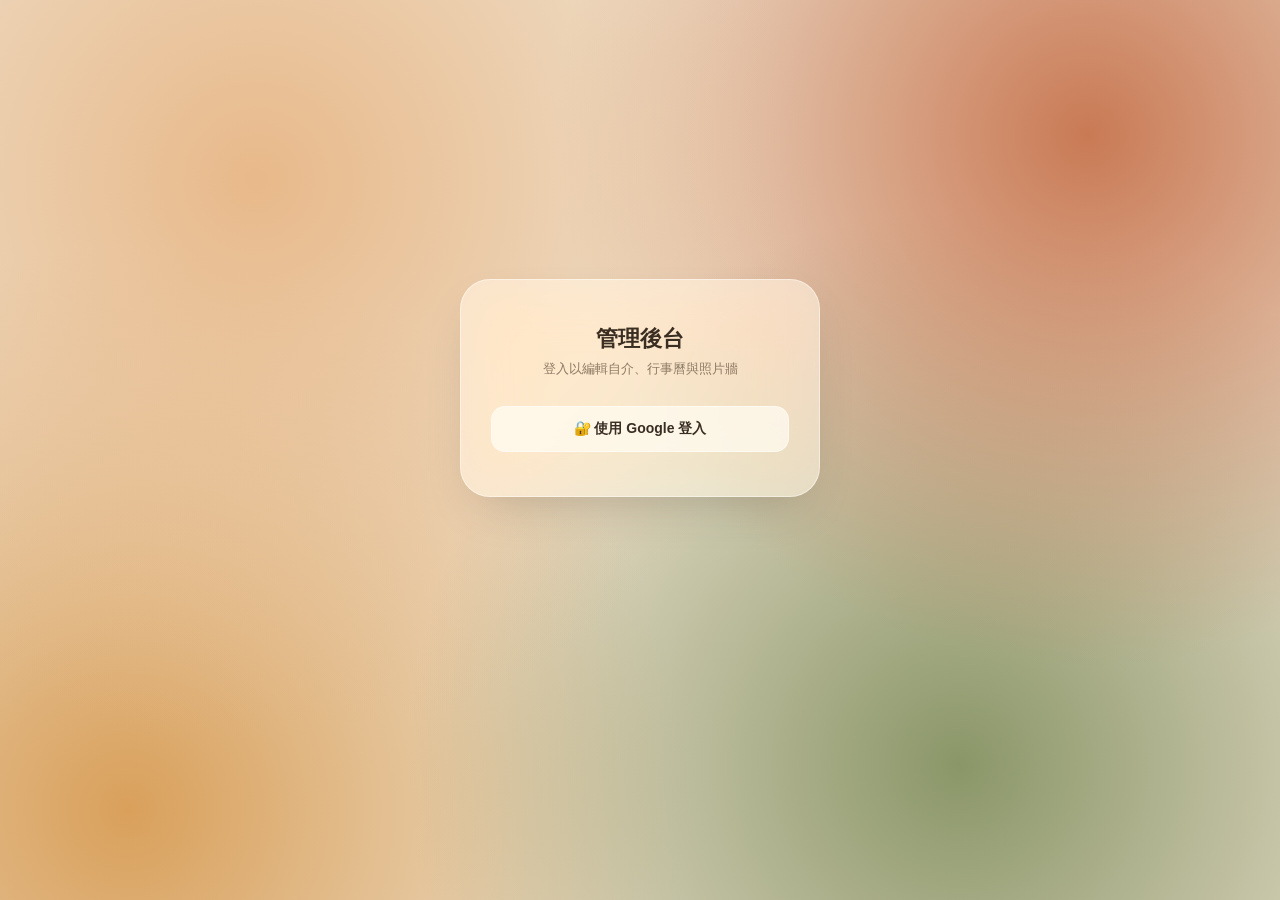
==== admin.html @ ec3f0e3b "Update admin.html" ====
<!DOCTYPE html>
<html lang="zh-Hant">
<head>
<meta charset="UTF-8">
<meta name="viewport" content="width=device-width, initial-scale=1.0, viewport-fit=cover">
<title>管理後台 · Julian</title>
<link rel="preconnect" href="https://fonts.googleapis.com">
<link rel="preconnect" href="https://fonts.gstatic.com" crossorigin>
<link href="https://fonts.googleapis.com/css2?family=Inter:wght@400;500;600;700;800&display=swap" rel="stylesheet">
<style>
  :root{
    --ink:#3A2E22; --muted:#8C7A63; --rust:#B85C34; --moss:#6E7A52;
    --line: rgba(255,255,255,0.45);
    --glass: rgba(255,251,242,0.55);
    --glass-strong: rgba(255,251,242,0.75);
    --ease: cubic-bezier(0.32, 0.72, 0, 1);
    --danger:#B8453D;
    --bg-radial-1: #E8B98A; --bg-radial-2: #C97A55; --bg-radial-3: #8A9668; --bg-radial-4: #D9A05B;
    --bg-base: #EFE4D2;
  }
  *{ margin:0; padding:0; box-sizing:border-box; -webkit-tap-highlight-color:transparent; }
  html,body{ min-height:100%; }
  body{
    font-family:'Inter', -apple-system, BlinkMacSystemFont, sans-serif;
    color: var(--ink);
    -webkit-font-smoothing:antialiased;
    min-height:100dvh;
    background:
      radial-gradient(circle at 20% 20%, var(--bg-radial-1) 0%, transparent 45%),
      radial-gradient(circle at 85% 15%, var(--bg-radial-2) 0%, transparent 40%),
      radial-gradient(circle at 75% 85%, var(--bg-radial-3) 0%, transparent 45%),
      radial-gradient(circle at 10% 90%, var(--bg-radial-4) 0%, transparent 40%),
      var(--bg-base);
    background-attachment: fixed;
    padding: 28px 16px 60px;
  }
  .wrap{ max-width: 480px; margin: 0 auto; }

  /* ---- 登入畫面 ---- */
  #loginView{
    min-height: 80dvh; display:flex; align-items:center; justify-content:center;
  }
  .login-card{
    width:100%; max-width:360px; text-align:center;
    background: var(--glass); backdrop-filter: blur(30px) saturate(180%); -webkit-backdrop-filter: blur(30px) saturate(180%);
    border:1px solid var(--line); border-radius:30px; padding:44px 30px;
    box-shadow: 0 20px 50px -20px rgba(58,46,34,0.28);
  }
  .login-card h1{ font-size:22px; font-weight:800; margin-bottom:6px; letter-spacing:-0.01em; }
  .login-card p{ font-size:13px; color:var(--muted); margin-bottom:28px; }
  .google-btn{
    display:flex; align-items:center; justify-content:center; gap:10px;
    width:100%; padding:13px; border-radius:14px; border:1px solid var(--line);
    background: var(--glass-strong); color:var(--ink); font-weight:700; font-size:14px;
    cursor:pointer; transition: transform .15s var(--ease);
  }
  .google-btn:active{ transform: scale(.97); }
  .login-error{ margin-top:16px; font-size:12px; color:var(--danger); font-weight:600; display:none; }

  /* ---- 主畫面 ---- */
  #appView{ display:none; }
  header.top{
    display:flex; align-items:center; justify-content:space-between; margin-bottom:20px;
  }
  header.top .who{ display:flex; align-items:center; gap:10px; }
  header.top img{ width:34px; height:34px; border-radius:50%; }
  header.top .name{ font-size:13.5px; font-weight:700; }
  .logout-btn{
    font-size:12px; font-weight:700; color:var(--muted); background:none; border:none; cursor:pointer;
    text-decoration:underline;
  }

  .tabs{ display:flex; flex-wrap:wrap; gap:8px; margin-bottom:18px; }
  .tab{
    flex:1 1 30%; text-align:center; padding:10px 8px; border-radius:14px; font-size:12px; font-weight:700;
    background: var(--glass); border:1px solid var(--line); cursor:pointer; color:var(--muted);
    transition: all .2s var(--ease);
  }
  .tab.active{ background: var(--ink); color:#F6EEDF; border-color:var(--ink); }

  .panel{ display:none; }
  .panel.active{ display:block; }

  .card{
    background: var(--glass); backdrop-filter: blur(26px) saturate(170%); -webkit-backdrop-filter: blur(26px) saturate(170%);
    border:1px solid var(--line); border-radius:24px; padding:22px 20px; margin-bottom:16px;
    box-shadow: 0 12px 30px -16px rgba(58,46,34,0.22);
  }
  .card h2{ font-size:15px; font-weight:800; margin-bottom:14px; }

  textarea, input[type="text"], input[type="date"]{
    width:100%; font-family:inherit; font-size:13.5px; color:var(--ink);
    background: var(--glass-strong); border:1px solid var(--line); border-radius:14px;
    padding:12px 14px; resize:vertical;
  }
  textarea{ min-height:160px; line-height:1.7; }
  label{ display:block; font-size:11.5px; font-weight:700; color:var(--muted); margin:12px 0 6px; }
  label:first-child{ margin-top:0; }

  .btn{
    display:inline-flex; align-items:center; justify-content:center; gap:6px;
    padding:11px 18px; border-radius:14px; border:none; font-weight:700; font-size:13px;
    cursor:pointer; transition: transform .15s var(--ease), opacity .15s ease;
  }
  .btn:active{ transform: scale(.96); }
  .btn-primary{ background: var(--ink); color:#F6EEDF; }
  .btn-danger{ background: rgba(184,69,61,0.12); color: var(--danger); }
  .btn-block{ width:100%; margin-top:14px; }
  .save-status{ font-size:11.5px; color:var(--moss); font-weight:700; margin-left:10px; opacity:0; transition: opacity .3s ease; }
  .save-status.show{ opacity:1; }

  .event-item, .photo-item{
    display:flex; align-items:center; gap:12px; padding:12px; border-radius:16px;
    background: var(--glass-strong); border:1px solid var(--line); margin-bottom:10px;
  }
  .event-item .info{ flex:1; min-width:0; }
  .event-item .ttl{ font-size:13px; font-weight:700; }
  .event-item .dt{ font-size:11px; color:var(--muted); font-weight:600; }
  .event-item .desc{ font-size:11.5px; color:var(--muted); margin-top:2px; }
  .del-btn{
    width:30px; height:30px; border-radius:50%; border:none; background: rgba(184,69,61,0.12); color:var(--danger);
    font-size:14px; cursor:pointer; flex-shrink:0;
  }

  .photo-item img{ width:48px; height:48px; border-radius:10px; object-fit:cover; flex-shrink:0; }
  .photo-item .cap{ flex:1; font-size:12.5px; font-weight:600; min-width:0; overflow:hidden; text-overflow:ellipsis; white-space:nowrap; }

  .avatar-item{
    display:flex; align-items:center; gap:12px; padding:10px 12px; border-radius:16px;
    background: var(--glass-strong); border:1px solid var(--line); margin-bottom:10px;
  }
  .avatar-item img{ width:48px; height:48px; border-radius:50%; object-fit:cover; flex-shrink:0; }
  .avatar-item .ai-info{ flex:1; min-width:0; }
  .avatar-item .ai-artist{ font-size:12.5px; font-weight:700; overflow:hidden; text-overflow:ellipsis; white-space:nowrap; }
  .avatar-item .ai-order{ font-size:10.5px; color:var(--muted); font-weight:600; }
  .avatar-item .ai-btns{ display:flex; flex-direction:column; gap:4px; }
  .mini-btn{
    width:24px; height:20px; border-radius:6px; border:none; background: rgba(58,46,34,0.1);
    color:var(--ink); font-size:10px; cursor:pointer; display:flex; align-items:center; justify-content:center;
  }
  .preview-thumb{ width:64px; height:64px; border-radius:14px; object-fit:cover; border:1px solid var(--line); }
  .preview-audio{ width:100%; }
  .fursona-item{
    display:flex; align-items:center; gap:12px; padding:10px 12px; border-radius:16px;
    background: var(--glass-strong); border:1px solid var(--line); margin-bottom:10px;
  }
  .fursona-item img{ width:48px; height:48px; border-radius:10px; object-fit:cover; flex-shrink:0; }
  .fursona-item .fi-info{ flex:1; min-width:0; }
  .fursona-item .fi-label{ font-size:12.5px; font-weight:700; }
  .fursona-item .fi-order{ font-size:10.5px; color:var(--muted); font-weight:600; }

  .upload-zone{
    border: 1.5px dashed var(--line); border-radius:16px; padding:22px; text-align:center;
    color: var(--muted); font-size:12.5px; font-weight:600; cursor:pointer; margin-bottom:14px;
    background: var(--glass-strong);
  }
  .upload-zone input{ display:none; }
  .upload-zone.dragover{ border-color: var(--rust); border-style:solid; background: var(--glass); color: var(--ink); }
  .empty{ font-size:12px; color:var(--muted); text-align:center; padding:20px 0; }
  .spinner{ font-size:12px; color:var(--muted); text-align:center; padding:10px 0; }

  .color-row{ display:flex; gap:8px; margin-bottom:4px; }
  .color-row input[type="color"]{
    width:44px; height:44px; padding:0; border:1px solid var(--line); border-radius:12px; cursor:pointer; flex-shrink:0;
    background:none;
  }
  .color-row input[type="text"]{ flex:1; text-transform:uppercase; font-family:monospace; }
  .theme-preview{
    margin-top:16px; border-radius:16px; overflow:hidden; border:1px solid var(--line);
    padding:16px; min-height:90px; position:relative;
  }
  .theme-preview .tp-tag{ display:inline-block; padding:6px 12px; border-radius:999px; font-size:11px; font-weight:700; margin-right:6px; }
  .theme-preview .tp-btn{ display:inline-block; margin-top:10px; padding:8px 16px; border-radius:12px; font-size:12px; font-weight:700; }
</style>
<script>
  // 先套用記住的配色（與前台共用同一份快取）
  (function(){
    try{
      const cached = localStorage.getItem('julian_theme_colors');
      if(!cached) return;
      const t = JSON.parse(cached);
      if(!t.color1 || !t.color2 || !t.color3) return;

      function hexToRgb(hex){
        hex = (hex||'').replace('#','').trim();
        if(hex.length===3) hex = hex.split('').map(c=>c+c).join('');
        const num = parseInt(hex,16);
        if(isNaN(num)) return {r:0,g:0,b:0};
        return { r:(num>>16)&255, g:(num>>8)&255, b:num&255 };
      }
      function mix(c1,c2,t){ return { r:c1.r+(c2.r-c1.r)*t, g:c1.g+(c2.g-c1.g)*t, b:c1.b+(c2.b-c1.b)*t }; }
      function rgba(c,a){ return `rgba(${Math.round(c.r)},${Math.round(c.g)},${Math.round(c.b)},${a})`; }
      function toHex(r,g,b){ return '#'+[r,g,b].map(x=>Math.max(0,Math.min(255,Math.round(x))).toString(16).padStart(2,'0')).join(''); }

      const c1 = hexToRgb(t.color1), c2 = hexToRgb(t.color2);
      const c3Picked = hexToRgb(t.color3);
      const black = {r:0,g:0,b:0}, white = {r:255,g:255,b:255};
      const systemDark = window.matchMedia && window.matchMedia('(prefers-color-scheme: dark)').matches;
      const c3 = systemDark ? mix(c3Picked, black, 0.82) : c3Picked;
      const isLight = !systemDark;
      const ink = isLight ? mix(c3, black, 0.82) : mix(c3, white, 0.9);
      const muted = isLight ? mix(c3, black, 0.5) : mix(c3, white, 0.55);
      const glassBase = isLight ? white : mix(c3, black, 0.4);

      const root = document.documentElement.style;
      root.setProperty('--rust', t.color1);
      root.setProperty('--moss', t.color2);
      root.setProperty('--bg-base', toHex(c3.r, c3.g, c3.b));
      root.setProperty('--ink', toHex(ink.r, ink.g, ink.b));
      root.setProperty('--muted', toHex(muted.r, muted.g, muted.b));
      root.setProperty('--line', isLight ? 'rgba(255,255,255,0.45)' : 'rgba(255,255,255,0.10)');
      root.setProperty('--glass', rgba(glassBase, isLight?0.38:0.55));
      root.setProperty('--glass-strong', rgba(glassBase, isLight?0.58:0.72));
      root.setProperty('--bg-radial-1', rgba(c1, 0.55));
      root.setProperty('--bg-radial-2', rgba(mix(c1,c2,0.5), 0.5));
      root.setProperty('--bg-radial-3', rgba(c2, 0.55));
      root.setProperty('--bg-radial-4', rgba(mix(c3,c1,0.3), 0.4));
    }catch(err){}
  })();
</script>
</head>
<body>
<div class="wrap">

  <!-- 登入畫面 -->
  <div id="loginView">
    <div class="login-card">
      <h1>管理後台</h1>
      <p>登入以編輯自介、行事曆與照片牆</p>
      <button class="google-btn" id="googleLoginBtn">🔐 使用 Google 登入</button>
      <div class="login-error" id="loginError">這個帳號沒有管理權限</div>
    </div>
  </div>

  <!-- 主畫面 -->
  <div id="appView">
    <header class="top">
      <div class="who">
        <img id="userAvatar" src="" alt="">
        <span class="name" id="userName"></span>
      </div>
      <button class="logout-btn" id="logoutBtn">登出</button>
    </header>

    <div class="tabs">
      <div class="tab active" data-tab="bio">自介</div>
      <div class="tab" data-tab="avatar">頭貼</div>
      <div class="tab" data-tab="calendar">行事曆</div>
      <div class="tab" data-tab="gallery">照片牆</div>
      <div class="tab" data-tab="settings">設定</div>
    </div>

    <!-- 自介 -->
    <div class="panel active" id="panel-bio">
      <div class="card">
        <h2>首頁小描述</h2>
        <p style="font-size:11.5px; color:var(--muted); margin-bottom:12px;">顯示在首頁名字下方的那行小字，例如「紫毛狐狸 · 攝影師 · 快門自由」。</p>
        <label>內容</label>
        <input type="text" id="subtitleText" placeholder="紫毛狐狸 · 攝影師 · 快門自由">
        <div style="display:flex; align-items:center; margin-top:14px;">
          <button class="btn btn-primary" id="saveSubtitleBtn">儲存小描述</button>
          <span class="save-status" id="subtitleStatus">已儲存 ✓</span>
        </div>
      </div>
      <div class="card">
        <h2>自介內容</h2>
        <label>正文</label>
        <textarea id="bioText" placeholder="嗨嗨，我是朱利安..."></textarea>
        <div style="display:flex; align-items:center; margin-top:14px;">
          <button class="btn btn-primary" id="saveBioBtn">儲存自介</button>
          <span class="save-status" id="bioStatus">已儲存 ✓</span>
        </div>
      </div>
    </div>

    <!-- 頭貼庫 -->
    <div class="panel" id="panel-avatar">
      <div class="card">
        <h2>新增頭貼</h2>
        <label class="upload-zone" id="avatarUploadZone">
          <span id="avatarZoneText">🖼️ 點擊選擇頭貼圖片</span>
          <input type="file" id="avatarInput" accept="image/*">
        </label>
        <label>繪師（選填）</label>
        <input type="text" id="avatarArtist" placeholder="這張頭貼是誰畫的">
        <button class="btn btn-primary btn-block" id="avatarUploadBtn">加入頭貼庫</button>
        <div class="spinner" id="avatarSpinner" style="display:none;">上傳中…</div>
      </div>
      <div class="card">
        <h2>頭貼順序</h2>
        <p style="font-size:11.5px; color:var(--muted); margin-bottom:12px;">網站會依照這個順序輪流顯示，點頭貼旁的箭頭可以調整先後。</p>
        <div id="avatarList"><div class="empty">尚無頭貼</div></div>
      </div>
    </div>

    <!-- 行事曆 -->
    <div class="panel" id="panel-calendar">
      <div class="card">
        <h2>新增事件</h2>
        <label>標題</label>
        <input type="text" id="eventTitle" placeholder="例如：外拍活動">
        <label>日期</label>
        <input type="date" id="eventDate">
        <label>描述（選填）</label>
        <input type="text" id="eventDesc" placeholder="簡短說明">
        <button class="btn btn-primary btn-block" id="addEventBtn">新增事件</button>
      </div>
      <div class="card">
        <h2>目前事件</h2>
        <div id="eventList"><div class="empty">尚無事件</div></div>
      </div>
    </div>

    <!-- 照片牆 -->
    <div class="panel" id="panel-gallery">
      <div class="card">
        <h2>上傳照片</h2>
        <label class="upload-zone" id="uploadZone">
          <span id="uploadZoneText">📷 點擊選擇照片（可一次選多張，或直接拖曳檔案到這裡）</span>
          <input type="file" id="photoInput" accept="image/*,.jxl,.tif,.tiff" multiple>
        </label>
        <label>圖說（選填，套用到這批全部照片）</label>
        <input type="text" id="photoCaption" placeholder="這批照片的說明">
        <button class="btn btn-primary btn-block" id="uploadBtn">確認上傳</button>
        <div id="uploadProgress" style="display:none; margin-top:10px; font-size:12px; line-height:1.9; color:var(--muted); word-break:break-all;"></div>
      </div>
      <div class="card">
        <h2>目前照片</h2>
        <div id="photoList"><div class="empty">尚無照片</div></div>
      </div>
    </div>

    <!-- 設定：Fursona 設定圖 + 彩蛋 -->
    <div class="panel" id="panel-settings">
      <div class="card">
        <h2>Fursona 設定圖</h2>
        <p style="font-size:11.5px; color:var(--muted); margin-bottom:12px;">新上傳的會排在原本紫色設定圖下方，「關於我」的設定圖方塊點開後會依序全部顯示。</p>
        <label class="upload-zone" id="fursonaUploadZone">
          <span id="fursonaZoneText">🎨 點擊選擇設定圖</span>
          <input type="file" id="fursonaInput" accept="image/*">
        </label>
        <label>標籤（選填，例如「第二設定」）</label>
        <input type="text" id="fursonaLabel" placeholder="這張設定圖的說明">
        <button class="btn btn-primary btn-block" id="fursonaUploadBtn">加入設定圖</button>
        <div class="spinner" id="fursonaSpinner" style="display:none;">上傳中…</div>
      </div>
      <div class="card">
        <h2>目前設定圖</h2>
        <div id="fursonaList"><div class="empty">尚無設定圖</div></div>
      </div>

      <div class="card">
        <h2>彩蛋・一階頭貼</h2>
        <p style="font-size:11.5px; color:var(--muted); margin-bottom:12px;">長按或連點頭貼 11 下觸發時，換上的頭貼圖片。</p>
        <div id="eggAvatarPreview" style="margin-bottom:12px;"></div>
        <label class="upload-zone" id="eggAvatarUploadZone">
          <span id="eggAvatarZoneText">🖼️ 選擇新的彩蛋頭貼</span>
          <input type="file" id="eggAvatarInput" accept="image/*">
        </label>
        <button class="btn btn-primary btn-block" id="eggAvatarSaveBtn">更新彩蛋頭貼</button>
        <div class="spinner" id="eggAvatarSpinner" style="display:none;">上傳中…</div>
      </div>

      <div class="card">
        <h2>彩蛋・一階音效</h2>
        <p style="font-size:11.5px; color:var(--muted); margin-bottom:12px;">觸發彩蛋時播放的音效檔。</p>
        <div id="eggSoundPreview" style="margin-bottom:12px;"></div>
        <label class="upload-zone" id="eggSoundUploadZone">
          <span id="eggSoundZoneText">🔊 選擇新的音效檔</span>
          <input type="file" id="eggSoundInput" accept="audio/*">
        </label>
        <button class="btn btn-primary btn-block" id="eggSoundSaveBtn">更新彩蛋音效</button>
        <div class="spinner" id="eggSoundSpinner" style="display:none;">上傳中…</div>
      </div>

      <div class="card">
        <h2>彩蛋・二階跳轉網址</h2>
        <p style="font-size:11.5px; color:var(--muted); margin-bottom:12px;">一階彩蛋觸發後，再次長按/連點 11 下會跳轉到這個網址。</p>
        <label>網址</label>
        <input type="text" id="stage2UrlInput" placeholder="https://...">
        <div style="display:flex; align-items:center; margin-top:14px;">
          <button class="btn btn-primary" id="stage2UrlSaveBtn">儲存網址</button>
          <span class="save-status" id="stage2UrlStatus">已儲存 ✓</span>
        </div>
      </div>

      <div class="card">
        <h2>「私心歌單」彈出視窗</h2>
        <label>標題</label>
        <input type="text" id="musicTitleInput" placeholder="私心歌單">
        <label>說明文字</label>
        <input type="text" id="musicDescInput" placeholder="最近單曲循環的清單...">
        <label>Spotify 歌單網址</label>
        <input type="text" id="musicUrlInput" placeholder="https://open.spotify.com/playlist/...">
        <div style="display:flex; align-items:center; margin-top:14px;">
          <button class="btn btn-primary" id="musicSaveBtn">儲存</button>
          <span class="save-status" id="musicStatus">已儲存 ✓</span>
        </div>
      </div>

      <div class="card">
        <h2>「攝影作品」確認視窗</h2>
        <label>標題</label>
        <input type="text" id="photoTitleInput" placeholder="要前往 Flickr 嗎？">
        <label>說明文字</label>
        <input type="text" id="photoDescInput" placeholder="即將離開這個網站...">
        <label>Flickr 相簿網址</label>
        <input type="text" id="photoUrlInput" placeholder="https://www.flickr.com/...">
        <div style="display:flex; align-items:center; margin-top:14px;">
          <button class="btn btn-primary" id="photoSaveBtn">儲存</button>
          <span class="save-status" id="photoStatus">已儲存 ✓</span>
        </div>
      </div>

      <div class="card">
        <h2>圖片快取修復（一次性）</h2>
        <p style="font-size:11.5px; color:var(--muted); margin-bottom:12px;">把「這顆按鈕出現之前」上傳的舊圖片／音效補上瀏覽器快取設定，修好前台切換頭貼會延遲的問題。之後新上傳的檔案會自動帶快取設定，按過一次就不用再按。</p>
        <button class="btn btn-primary btn-block" id="fixCacheBtn">開始修復舊檔案快取</button>
        <div class="spinner" id="fixCacheStatus" style="display:none;"></div>
      </div>

      <div class="card">
        <h2>網站配色</h2>
        <p style="font-size:11.5px; color:var(--muted); margin-bottom:12px;">選 3 個顏色，網站會自動根據這 3 色算出整套配色（文字、邊框、毛玻璃、背景漸層），類似 Android Material You 的概念。</p>

        <label>主色（強調色，例如按鈕、標籤）</label>
        <div class="color-row">
          <input type="color" id="themeColor1Picker" value="#B85C34">
          <input type="text" id="themeColor1Hex" placeholder="#B85C34" maxlength="7">
        </div>

        <label>輔色（第二強調色）</label>
        <div class="color-row">
          <input type="color" id="themeColor2Picker" value="#6E7A52">
          <input type="text" id="themeColor2Hex" placeholder="#6E7A52" maxlength="7">
        </div>

        <label>背景色（決定整體深淺）</label>
        <div class="color-row">
          <input type="color" id="themeColor3Picker" value="#EFE4D2">
          <input type="text" id="themeColor3Hex" placeholder="#EFE4D2" maxlength="7">
        </div>

        <div id="themePreview" class="theme-preview"></div>

        <div style="display:flex; align-items:center; margin-top:14px; gap:8px;">
          <button class="btn btn-primary" id="themeSaveBtn">套用並儲存</button>
          <button class="btn btn-danger" id="themeResetBtn">恢復預設</button>
          <span class="save-status" id="themeStatus">已儲存 ✓</span>
        </div>
      </div>
    </div>

  </div>
</div>

<!-- Firebase SDK -->
<script type="module">
  import { initializeApp } from "https://www.gstatic.com/firebasejs/12.16.0/firebase-app.js";
  import {
    getAuth, GoogleAuthProvider, signInWithPopup, signOut, onAuthStateChanged
  } from "https://www.gstatic.com/firebasejs/12.16.0/firebase-auth.js";
  import {
    getFirestore, doc, getDoc, getDocs, setDoc, collection, addDoc, deleteDoc, onSnapshot,
    query, orderBy, serverTimestamp
  } from "https://www.gstatic.com/firebasejs/12.16.0/firebase-firestore.js";
  import {
    getStorage, ref, uploadBytes, getDownloadURL, deleteObject, updateMetadata
  } from "https://www.gstatic.com/firebasejs/12.16.0/firebase-storage.js";

  const firebaseConfig = {
    apiKey: "AIzaSyAfyM4g54lnJh3mQhJ3zU50U75mB_04MHk",
    authDomain: "julian-site-c5dd3.firebaseapp.com",
    projectId: "julian-site-c5dd3",
    storageBucket: "julian-site-c5dd3.firebasestorage.app",
    messagingSenderId: "695308416375",
    appId: "1:695308416375:web:2b3be5f7403ab323085d72"
  };

  // 只有這個 UID 能登入管理後台
  const ALLOWED_UID = "x1gZPujgrYTVFX2bhxOdoG7WsJN2";

  const app = initializeApp(firebaseConfig);
  const auth = getAuth(app);
  const db = getFirestore(app);
  const storage = getStorage(app);
  const provider = new GoogleAuthProvider();

  // 檔名帶時間戳記、內容不變，可放心快取一年
  const IMG_CACHE_META = { cacheControl: 'public, max-age=31536000, immutable' };

  const loginView = document.getElementById('loginView');
  const appView = document.getElementById('appView');
  const loginError = document.getElementById('loginError');

  document.getElementById('googleLoginBtn').addEventListener('click', async ()=>{
    loginError.style.display = 'none';
    try{
      await signInWithPopup(auth, provider);
    }catch(err){
      console.error(err);
    }
  });

  document.getElementById('logoutBtn').addEventListener('click', ()=> signOut(auth));

  onAuthStateChanged(auth, (user)=>{
    if(user && user.uid === ALLOWED_UID){
      loginView.style.display = 'none';
      appView.style.display = 'block';
      document.getElementById('userAvatar').src = user.photoURL || '';
      document.getElementById('userName').textContent = user.displayName || user.email;
      initBio();
      initAvatars();
      initCalendar();
      initGallery();
      initFursonas();
      initEggSettings();
      initAboutModals();
      initThemeColors();
      initFixCache();
    } else if(user){
      // 非本人帳號
      loginError.style.display = 'block';
      signOut(auth);
    } else {
      loginView.style.display = 'flex';
      appView.style.display = 'none';
    }
  });

  // ---------- 分頁切換 ----------
  document.querySelectorAll('.tab').forEach(t=>{
    t.addEventListener('click', ()=>{
      document.querySelectorAll('.tab').forEach(x=> x.classList.remove('active'));
      document.querySelectorAll('.panel').forEach(x=> x.classList.remove('active'));
      t.classList.add('active');
      document.getElementById('panel-' + t.dataset.tab).classList.add('active');
    });
  });

  // ---------- 自介 + 首頁小描述 ----------
  function initBio(){
    const bioRef = doc(db, 'profile', 'main');
    getDoc(bioRef).then(snap=>{
      const data = snap.exists() ? snap.data() : {};
      document.getElementById('bioText').value = data.bio || '';
      document.getElementById('subtitleText').value = data.subtitle || '';
    });
    document.getElementById('saveBioBtn').onclick = async ()=>{
      const bio = document.getElementById('bioText').value;
      await setDoc(bioRef, { bio, updatedAt: serverTimestamp() }, { merge:true });
      const status = document.getElementById('bioStatus');
      status.classList.add('show');
      setTimeout(()=> status.classList.remove('show'), 2000);
    };
    document.getElementById('saveSubtitleBtn').onclick = async ()=>{
      const subtitle = document.getElementById('subtitleText').value;
      await setDoc(bioRef, { subtitle, updatedAt: serverTimestamp() }, { merge:true });
      const status = document.getElementById('subtitleStatus');
      status.classList.add('show');
      setTimeout(()=> status.classList.remove('show'), 2000);
    };
  }

  // ---------- 行事曆 ----------
  function initCalendar(){
    const colRef = collection(db, 'calendar');
    const q = query(colRef, orderBy('date', 'asc'));
    onSnapshot(q, (snap)=>{
      const list = document.getElementById('eventList');
      if(snap.empty){ list.innerHTML = '<div class="empty">尚無事件</div>'; return; }
      list.innerHTML = '';
      snap.forEach(d=>{
        const ev = d.data();
        const el = document.createElement('div');
        el.className = 'event-item';
        el.innerHTML = `
          <div class="info">
            <div class="ttl">${escapeHtml(ev.title||'')}</div>
            <div class="dt">${escapeHtml(ev.date||'')}</div>
            ${ev.description ? `<div class="desc">${escapeHtml(ev.description)}</div>` : ''}
          </div>
          <button class="del-btn">✕</button>
        `;
        el.querySelector('.del-btn').addEventListener('click', ()=> deleteDoc(doc(db,'calendar', d.id)));
        list.appendChild(el);
      });
    });

    document.getElementById('addEventBtn').onclick = async ()=>{
      const title = document.getElementById('eventTitle').value.trim();
      const date = document.getElementById('eventDate').value;
      const description = document.getElementById('eventDesc').value.trim();
      if(!title || !date) return;
      await addDoc(colRef, { title, date, description, createdAt: serverTimestamp() });
      document.getElementById('eventTitle').value = '';
      document.getElementById('eventDate').value = '';
      document.getElementById('eventDesc').value = '';
    };
  }

  // 圖檔轉 WebP 縮圖（照片牆 1600 / 頭貼 512）。原生解碼失敗才載入 TIFF、JXL 解碼器；全失敗回 null 不發布
  async function decodeToCanvas(file, maxSize){
    const MAX = maxSize;
    const drawScaled = (srcW, srcH, drawFn)=>{
      const scale = Math.min(1, MAX / Math.max(srcW, srcH));
      const canvas = document.createElement('canvas');
      canvas.width = Math.round(srcW * scale);
      canvas.height = Math.round(srcH * scale);
      drawFn(canvas.getContext('2d'), canvas.width, canvas.height);
      return canvas;
    };

    // 原生解碼
    try{
      const bmp = await createImageBitmap(file);
      const c = drawScaled(bmp.width, bmp.height, (ctx, w, h)=> ctx.drawImage(bmp, 0, 0, w, h));
      bmp.close();
      return c;
    }catch(err){}

    const name = (file.name || '').toLowerCase();
    // ImageData 先畫到全尺寸再縮
    const fromImageData = (imageData)=>{
      const full = document.createElement('canvas');
      full.width = imageData.width; full.height = imageData.height;
      full.getContext('2d').putImageData(imageData, 0, 0);
      return drawScaled(full.width, full.height, (ctx, w, h)=> ctx.drawImage(full, 0, 0, w, h));
    };

    // TIFF
    if(file.type === 'image/tiff' || /\.tiff?$/.test(name)){
      try{
        const mod = await import('https://cdn.jsdelivr.net/npm/utif2@4.1.0/+esm');
        const UTIF = mod.default || mod;
        const buf = await file.arrayBuffer();
        const ifds = UTIF.decode(buf);
        UTIF.decodeImage(buf, ifds[0]);
        const rgba = UTIF.toRGBA8(ifds[0]);
        return fromImageData(new ImageData(new Uint8ClampedArray(rgba), ifds[0].width, ifds[0].height));
      }catch(err){ console.warn('TIFF 解碼失敗', err); }
    }

    // JPEG XL
    if(file.type === 'image/jxl' || /\.jxl$/.test(name)){
      try{
        const { decode } = await import('https://cdn.jsdelivr.net/npm/@jsquash/jxl@1/+esm');
        const imageData = await decode(await file.arrayBuffer());
        return fromImageData(imageData);
      }catch(err){ console.warn('JPEG XL 解碼失敗', err); }
    }

    return null;
  }

  async function makeWebpThumb(file, maxSize){
    const canvas = await decodeToCanvas(file, maxSize);
    if(!canvas) return null;
    const blob = await new Promise(res=> canvas.toBlob(res, 'image/webp', 0.82));
    // Safari 輸出不了 WebP 就退回 JPEG
    if(blob && blob.type === 'image/webp') return { blob, ext: 'webp', type: 'image/webp' };
    const jpg = await new Promise(res=> canvas.toBlob(res, 'image/jpeg', 0.85));
    return jpg ? { blob: jpg, ext: 'jpg', type: 'image/jpeg' } : null;
  }


  // ---------- 頭貼庫 ----------
  function initAvatars(){
    const colRef = collection(db, 'avatars');
    const q = query(colRef, orderBy('order', 'asc'));

    onSnapshot(q, (snap)=>{
      const list = document.getElementById('avatarList');
      if(snap.empty){ list.innerHTML = '<div class="empty">尚無頭貼</div>'; return; }
      const docs = [];
      snap.forEach(d=> docs.push({ id:d.id, ...d.data() }));

      list.innerHTML = '';
      docs.forEach((a, idx)=>{
        const el = document.createElement('div');
        el.className = 'avatar-item';
        el.innerHTML = `
          <img src="${a.imageUrl}" alt="">
          <div class="ai-info">
            <div class="ai-artist">${escapeHtml(a.artist || '（未標註繪師）')}</div>
            <div class="ai-order">順序 ${idx + 1}</div>
          </div>
          <div class="ai-btns">
            <button class="mini-btn" data-dir="up">▲</button>
            <button class="mini-btn" data-dir="down">▼</button>
          </div>
          <button class="del-btn">✕</button>
        `;
        el.querySelector('[data-dir="up"]').addEventListener('click', ()=> swapOrder(docs, idx, idx-1));
        el.querySelector('[data-dir="down"]').addEventListener('click', ()=> swapOrder(docs, idx, idx+1));
        el.querySelector('.del-btn').addEventListener('click', async ()=>{
          try{ if(a.storagePath) await deleteObject(ref(storage, a.storagePath)); }catch(e){}
          await deleteDoc(doc(db,'avatars', a.id));
        });
        list.appendChild(el);
      });
    });

    async function swapOrder(docs, i, j){
      if(j < 0 || j >= docs.length) return;
      const a = docs[i], b = docs[j];
      const orderA = a.order, orderB = b.order;
      await setDoc(doc(db,'avatars', a.id), { order: orderB }, { merge:true });
      await setDoc(doc(db,'avatars', b.id), { order: orderA }, { merge:true });
    }

    let selectedAvatarFile = null;
    document.getElementById('avatarInput').addEventListener('change', (e)=>{
      selectedAvatarFile = e.target.files[0] || null;
      document.getElementById('avatarZoneText').textContent = selectedAvatarFile ? `已選擇：${selectedAvatarFile.name}` : '🖼️ 點擊選擇頭貼圖片';
    });

    document.getElementById('avatarUploadBtn').onclick = async ()=>{
      if(!selectedAvatarFile) return;
      const spinner = document.getElementById('avatarSpinner');
      spinner.style.display = 'block';
      try{
        const snap = await getDocs(query(colRef, orderBy('order','desc')));
        let maxOrder = 0;
        snap.forEach(d=>{ const o = d.data().order || 0; if(o > maxOrder) maxOrder = o; });

        // 頭貼顯示區只有 92px，512px WebP 綽綽有餘
        const thumb = await makeWebpThumb(selectedAvatarFile, 512);
        const upBlob = thumb ? thumb.blob : selectedAvatarFile; // 轉不動退回原檔
        const upExt  = thumb ? thumb.ext  : (selectedAvatarFile.name.split('.').pop() || 'img');
        const upMeta = thumb ? { ...IMG_CACHE_META, contentType: thumb.type } : IMG_CACHE_META;

        const path = `avatars/${Date.now()}_avatar.${upExt}`;
        const sRef = ref(storage, path);
        await uploadBytes(sRef, upBlob, upMeta);
        const url = await getDownloadURL(sRef);
        await addDoc(colRef, {
          imageUrl: url,
          storagePath: path,
          artist: document.getElementById('avatarArtist').value.trim(),
          order: maxOrder + 1,
          uploadedAt: serverTimestamp()
        });
        document.getElementById('avatarArtist').value = '';
        document.getElementById('avatarInput').value = '';
        document.getElementById('avatarZoneText').textContent = '🖼️ 點擊選擇頭貼圖片';
        selectedAvatarFile = null;
      }catch(err){
        console.error(err);
        alert('上傳失敗：' + (err && err.code ? err.code : (err && err.message) || '未知錯誤'));
      }
      spinner.style.display = 'none';
    };
  }

  // ---------- 照片牆 ----------
  function initGallery(){
    const colRef = collection(db, 'gallery');
    const q = query(colRef, orderBy('uploadedAt', 'desc'));
    onSnapshot(q, (snap)=>{
      const list = document.getElementById('photoList');
      if(snap.empty){ list.innerHTML = '<div class="empty">尚無照片</div>'; return; }
      list.innerHTML = '';
      snap.forEach(d=>{
        const p = d.data();
        const el = document.createElement('div');
        el.className = 'photo-item';
        el.innerHTML = `
          <img src="${p.imageUrl}" alt="">
          <div class="cap">${escapeHtml(p.caption || '（無說明）')}</div>
          <button class="del-btn">✕</button>
        `;
        el.querySelector('.del-btn').addEventListener('click', async ()=>{
          try{ if(p.storagePath) await deleteObject(ref(storage, p.storagePath)); }catch(e){}
          try{ if(p.originalPath) await deleteObject(ref(storage, p.originalPath)); }catch(e){}
          await deleteDoc(doc(db,'gallery', d.id));
        });
        list.appendChild(el);
      });
    });

    let selectedFiles = [];
    const photoInput = document.getElementById('photoInput');
    const uploadZoneText = document.getElementById('uploadZoneText');
    const progressEl = document.getElementById('uploadProgress');

    photoInput.addEventListener('change', (e)=>{
      selectedFiles = [...(e.target.files || [])];
      uploadZoneText.textContent = selectedFiles.length
        ? `已選擇 ${selectedFiles.length} 張：${selectedFiles.map(f=>f.name).join('、')}`
        : '📷 點擊選擇照片（可一次選多張，或直接拖曳檔案到這裡）';
    });

    // 拖放上傳：把圖片檔拖到上傳區即可，效果等同用選擇器挑檔
    const dropZone = document.getElementById('uploadZone');
    ['dragenter','dragover'].forEach(ev=>
      dropZone.addEventListener(ev, (e)=>{ e.preventDefault(); dropZone.classList.add('dragover'); })
    );
    ['dragleave','dragend'].forEach(ev=>
      dropZone.addEventListener(ev, (e)=>{ e.preventDefault(); dropZone.classList.remove('dragover'); })
    );
    dropZone.addEventListener('drop', (e)=>{
      e.preventDefault();
      dropZone.classList.remove('dragover');
      const dropped = [...(e.dataTransfer.files || [])].filter(f=>
        f.type.startsWith('image/') || /\.(jxl|tiff?)$/i.test(f.name)
      );
      if(!dropped.length) return;
      selectedFiles = dropped;
      uploadZoneText.textContent = `已選擇 ${selectedFiles.length} 張：${selectedFiles.map(f=>f.name).join('、')}`;
    });

    document.getElementById('uploadBtn').onclick = async ()=>{
      if(!selectedFiles.length) return;
      const files = selectedFiles;
      const caption = document.getElementById('photoCaption').value.trim();
      // 立刻釋放選擇器，可馬上選下一批
      selectedFiles = [];
      photoInput.value = '';
      uploadZoneText.textContent = '📷 點擊選擇照片（可一次選多張，或直接拖曳檔案到這裡）';
      document.getElementById('photoCaption').value = '';

      progressEl.style.display = 'block';
      const lines = files.map(f=> `⏳ ${f.name}：等待中`);
      const renderProgress = ()=> progressEl.innerHTML = lines.map(l=> escapeHtml(l)).join('<br>');
      renderProgress();

      // 上傳原檔與轉檔同時進行，一次跑 3 張
      const CONCURRENCY = 3;
      async function processOne(i){
        const file = files[i];
        let step = '上傳原始檔＋轉檔';
        const ts = Date.now() + i; // 防同毫秒撞檔名
        const origPath = `gallery/orig/${ts}_${file.name}`;
        const origRef = ref(storage, origPath);
        try{
          lines[i] = `🔄 ${file.name}：上傳原始檔＋轉 WebP 中…`; renderProgress();
          const [, thumb] = await Promise.all([
            uploadBytes(origRef, file, {
              ...IMG_CACHE_META,
              // 附件標頭：前台點下載直接存檔
              contentDisposition: `attachment; filename*=UTF-8''${encodeURIComponent(file.name)}`
            }),
            makeWebpThumb(file, 1600)
          ]);
          if(!thumb){
            // 轉不出縮圖就不發布，並清掉已上傳的原檔
            try{ await deleteObject(origRef); }catch(e){}
            lines[i] = `❌ ${file.name}：無法解碼這個格式，未發布（請確認檔案沒壞，或回報我加上這個格式的支援）`;
            renderProgress();
            return;
          }
          const origUrl = await getDownloadURL(origRef);

          step = '上傳縮圖';
          lines[i] = `🔄 ${file.name}：上傳縮圖中…`; renderProgress();
          const thumbPath = `gallery/thumbs/${ts}_thumb.${thumb.ext}`;
          const thumbRef = ref(storage, thumbPath);
          await uploadBytes(thumbRef, thumb.blob, { ...IMG_CACHE_META, contentType: thumb.type });
          const thumbUrl = await getDownloadURL(thumbRef);

          step = '寫入資料庫';
          lines[i] = `🔄 ${file.name}：寫入資料庫中…`; renderProgress();
          await addDoc(colRef, {
            imageUrl: thumbUrl,        // 顯示用縮圖
            storagePath: thumbPath,
            originalUrl: origUrl,      // 下載用原檔
            originalPath: origPath,
            originalName: file.name,
            caption,
            uploadedAt: serverTimestamp()
          });
          lines[i] = `✅ ${file.name}：完成`; renderProgress();
        }catch(err){
          console.error(`上傳失敗（${file.name}，卡在「${step}」）`, err);
          // 標出失敗步驟與錯誤碼
          lines[i] = `❌ ${file.name}：失敗於「${step}」（${err && err.code ? err.code : (err && err.message) || '未知錯誤'}）`;
          renderProgress();
        }
      }

      let cursor = 0;
      const workers = [];
      for(let w = 0; w < Math.min(CONCURRENCY, files.length); w++){
        workers.push((async ()=>{
          while(cursor < files.length){
            const i = cursor++;
            await processOne(i);
          }
        })());
      }
      await Promise.all(workers);
    };
  }

  // ---------- Fursona 設定圖 ----------
  function initFursonas(){
    const colRef = collection(db, 'fursonas');
    const q = query(colRef, orderBy('order', 'asc'));

    onSnapshot(q, (snap)=>{
      const list = document.getElementById('fursonaList');
      if(snap.empty){ list.innerHTML = '<div class="empty">尚無設定圖</div>'; return; }
      const docs = [];
      snap.forEach(d=> docs.push({ id:d.id, ...d.data() }));

      list.innerHTML = '';
      docs.forEach((f, idx)=>{
        const el = document.createElement('div');
        el.className = 'fursona-item';
        el.innerHTML = `
          <img src="${f.imageUrl}" alt="">
          <div class="fi-info">
            <div class="fi-label">${escapeHtml(f.label || (idx===0 ? '原始設定圖' : '（未命名）'))}</div>
            <div class="fi-order">順序 ${idx + 1}</div>
          </div>
          <button class="del-btn">✕</button>
        `;
        el.querySelector('.del-btn').addEventListener('click', async ()=>{
          try{ if(f.storagePath) await deleteObject(ref(storage, f.storagePath)); }catch(e){}
          await deleteDoc(doc(db,'fursonas', f.id));
        });
        list.appendChild(el);
      });
    });

    let selectedFursonaFile = null;
    document.getElementById('fursonaInput').addEventListener('change', (e)=>{
      selectedFursonaFile = e.target.files[0] || null;
      document.getElementById('fursonaZoneText').textContent = selectedFursonaFile ? `已選擇：${selectedFursonaFile.name}` : '🎨 點擊選擇設定圖';
    });

    document.getElementById('fursonaUploadBtn').onclick = async ()=>{
      if(!selectedFursonaFile) return;
      const spinner = document.getElementById('fursonaSpinner');
      spinner.style.display = 'block';
      try{
        const snap = await getDocs(query(colRef, orderBy('order','desc')));
        let maxOrder = 0;
        snap.forEach(d=>{ const o = d.data().order || 0; if(o > maxOrder) maxOrder = o; });

        const path = `fursonas/${Date.now()}_${selectedFursonaFile.name}`;
        const sRef = ref(storage, path);
        await uploadBytes(sRef, selectedFursonaFile, IMG_CACHE_META);
        const url = await getDownloadURL(sRef);
        await addDoc(colRef, {
          imageUrl: url,
          storagePath: path,
          label: document.getElementById('fursonaLabel').value.trim(),
          order: maxOrder + 1,
          uploadedAt: serverTimestamp()
        });
        document.getElementById('fursonaLabel').value = '';
        document.getElementById('fursonaInput').value = '';
        document.getElementById('fursonaZoneText').textContent = '🎨 點擊選擇設定圖';
        selectedFursonaFile = null;
      }catch(err){
        console.error(err);
        alert('上傳失敗：' + (err && err.code ? err.code : (err && err.message) || '未知錯誤'));
      }
      spinner.style.display = 'none';
    };
  }

  // ---------- 彩蛋設定 ----------
  function initEggSettings(){
    const settingsRef = doc(db, 'settings', 'easterEgg');

    getDoc(settingsRef).then(snap=>{
      const data = snap.exists() ? snap.data() : {};
      renderEggPreview(data);
      document.getElementById('stage2UrlInput').value = data.stage2Url || 'https://youtu.be/dQw4w9WgXcQ?si=Ba_6rd1HG80EjtXY';
    });

    function renderEggPreview(data){
      const avatarPreview = document.getElementById('eggAvatarPreview');
      avatarPreview.innerHTML = data.stage1AvatarUrl
        ? `<img class="preview-thumb" src="${data.stage1AvatarUrl}" alt="">`
        : `<span style="font-size:11.5px; color:var(--muted);">目前使用預設圖片</span>`;

      const soundPreview = document.getElementById('eggSoundPreview');
      soundPreview.innerHTML = data.stage1SoundUrl
        ? `<audio class="preview-audio" controls src="${data.stage1SoundUrl}"></audio>`
        : `<span style="font-size:11.5px; color:var(--muted);">目前使用預設音效</span>`;
    }

    let selectedEggAvatar = null;
    document.getElementById('eggAvatarInput').addEventListener('change', (e)=>{
      selectedEggAvatar = e.target.files[0] || null;
      document.getElementById('eggAvatarZoneText').textContent = selectedEggAvatar ? `已選擇：${selectedEggAvatar.name}` : '🖼️ 選擇新的彩蛋頭貼';
    });
    document.getElementById('eggAvatarSaveBtn').onclick = async ()=>{
      if(!selectedEggAvatar) return;
      const spinner = document.getElementById('eggAvatarSpinner');
      spinner.style.display = 'block';
      try{
        const thumb = await makeWebpThumb(selectedEggAvatar, 512);
        const upBlob = thumb ? thumb.blob : selectedEggAvatar;
        const upExt  = thumb ? thumb.ext  : (selectedEggAvatar.name.split('.').pop() || 'img');
        const upMeta = thumb ? { ...IMG_CACHE_META, contentType: thumb.type } : IMG_CACHE_META;
        const path = `egg/avatar_${Date.now()}.${upExt}`;
        const sRef = ref(storage, path);
        await uploadBytes(sRef, upBlob, upMeta);
        const url = await getDownloadURL(sRef);
        await setDoc(settingsRef, { stage1AvatarUrl: url, updatedAt: serverTimestamp() }, { merge:true });
        const snap = await getDoc(settingsRef);
        renderEggPreview(snap.data());
        document.getElementById('eggAvatarInput').value = '';
        document.getElementById('eggAvatarZoneText').textContent = '🖼️ 選擇新的彩蛋頭貼';
        selectedEggAvatar = null;
      }catch(err){
        console.error(err);
        alert('上傳失敗：' + (err && err.code ? err.code : (err && err.message) || '未知錯誤'));
      }
      spinner.style.display = 'none';
    };

    let selectedEggSound = null;
    document.getElementById('eggSoundInput').addEventListener('change', (e)=>{
      selectedEggSound = e.target.files[0] || null;
      document.getElementById('eggSoundZoneText').textContent = selectedEggSound ? `已選擇：${selectedEggSound.name}` : '🔊 選擇新的音效檔';
    });
    document.getElementById('eggSoundSaveBtn').onclick = async ()=>{
      if(!selectedEggSound) return;
      const spinner = document.getElementById('eggSoundSpinner');
      spinner.style.display = 'block';
      try{
        const path = `egg/sound_${Date.now()}_${selectedEggSound.name}`;
        const sRef = ref(storage, path);
        await uploadBytes(sRef, selectedEggSound, IMG_CACHE_META);
        const url = await getDownloadURL(sRef);
        await setDoc(settingsRef, { stage1SoundUrl: url, updatedAt: serverTimestamp() }, { merge:true });
        const snap = await getDoc(settingsRef);
        renderEggPreview(snap.data());
        document.getElementById('eggSoundInput').value = '';
        document.getElementById('eggSoundZoneText').textContent = '🔊 選擇新的音效檔';
        selectedEggSound = null;
      }catch(err){
        console.error(err);
        alert('上傳失敗：' + (err && err.code ? err.code : (err && err.message) || '未知錯誤'));
      }
      spinner.style.display = 'none';
    };

    document.getElementById('stage2UrlSaveBtn').onclick = async ()=>{
      const url = document.getElementById('stage2UrlInput').value.trim();
      if(!url) return;
      await setDoc(settingsRef, { stage2Url: url, updatedAt: serverTimestamp() }, { merge:true });
      const status = document.getElementById('stage2UrlStatus');
      status.classList.add('show');
      setTimeout(()=> status.classList.remove('show'), 2000);
    };
  }

  // ---------- 關於我彈出視窗文字 ----------
  function initAboutModals(){
    const ref2 = doc(db, 'settings', 'aboutModals');
    getDoc(ref2).then(snap=>{
      const d = snap.exists() ? snap.data() : {};
      document.getElementById('musicTitleInput').value = d.musicTitle || '';
      document.getElementById('musicDescInput').value = d.musicDesc || '';
      document.getElementById('musicUrlInput').value = d.musicUrl || '';
      document.getElementById('photoTitleInput').value = d.photoTitle || '';
      document.getElementById('photoDescInput').value = d.photoDesc || '';
      document.getElementById('photoUrlInput').value = d.photoUrl || '';
    });

    document.getElementById('musicSaveBtn').onclick = async ()=>{
      await setDoc(ref2, {
        musicTitle: document.getElementById('musicTitleInput').value.trim(),
        musicDesc: document.getElementById('musicDescInput').value.trim(),
        musicUrl: document.getElementById('musicUrlInput').value.trim(),
        updatedAt: serverTimestamp()
      }, { merge:true });
      const status = document.getElementById('musicStatus');
      status.classList.add('show');
      setTimeout(()=> status.classList.remove('show'), 2000);
    };

    document.getElementById('photoSaveBtn').onclick = async ()=>{
      await setDoc(ref2, {
        photoTitle: document.getElementById('photoTitleInput').value.trim(),
        photoDesc: document.getElementById('photoDescInput').value.trim(),
        photoUrl: document.getElementById('photoUrlInput').value.trim(),
        updatedAt: serverTimestamp()
      }, { merge:true });
      const status = document.getElementById('photoStatus');
      status.classList.add('show');
      setTimeout(()=> status.classList.remove('show'), 2000);
    };
  }

  // ---------- 圖片快取修復 ----------
  function initFixCache(){
    // 從下載網址反推 Storage 路徑（彩蛋檔案只存了網址）
    function pathFromDownloadUrl(url){
      try{
        const m = (url || '').match(/\/o\/([^?]+)/);
        return m ? decodeURIComponent(m[1]) : '';
      }catch(err){ return ''; }
    }

    document.getElementById('fixCacheBtn').onclick = async ()=>{
      const btn = document.getElementById('fixCacheBtn');
      const status = document.getElementById('fixCacheStatus');
      btn.disabled = true;
      status.style.display = 'block';
      status.textContent = '整理檔案清單中…';

      // 收集所有檔案路徑；原始檔要多補附件標頭
      const paths = new Set();
      const origPaths = new Set();
      for(const colName of ['avatars', 'gallery', 'fursonas']){
        const snap = await getDocs(collection(db, colName));
        snap.forEach(d=>{
          const data = d.data();
          const p = data.storagePath || pathFromDownloadUrl(data.imageUrl);
          if(p) paths.add(p);
          const op = data.originalPath || '';
          if(op) origPaths.add(op);
        });
      }
      const eggSnap = await getDoc(doc(db, 'settings', 'easterEgg'));
      if(eggSnap.exists()){
        const d = eggSnap.data();
        [d.stage1AvatarUrl, d.stage1SoundUrl].forEach(u=>{
          const p = pathFromDownloadUrl(u);
          if(p) paths.add(p);
        });
      }

      let done = 0, failed = 0;
      const jobs = [
        ...[...paths].map(p=> ({ p, meta: IMG_CACHE_META })),
        ...[...origPaths].map(p=> ({ p, meta: {
          ...IMG_CACHE_META,
          contentDisposition: `attachment; filename*=UTF-8''${encodeURIComponent(p.split('/').pop().replace(/^\d+_/, ''))}`
        }}))
      ];
      for(const job of jobs){
        try{
          await updateMetadata(ref(storage, job.p), job.meta);
          done++;
        }catch(err){
          failed++;
          console.warn('快取修復失敗：', job.p, err);
        }
        status.textContent = `修復中… ${done + failed} / ${jobs.length}`;
      }
      status.textContent = failed
        ? `完成：成功 ${done} 個，失敗 ${failed} 個（詳見瀏覽器 console）`
        : `完成！已修復 ${done} 個檔案 ✓`;
      btn.disabled = false;
    };
  }

  // ---------- 網站配色（類 Material You 三色推算） ----------
  function hexToRgb(hex){
    hex = (hex || '').replace('#','').trim();
    if(hex.length === 3) hex = hex.split('').map(c=>c+c).join('');
    const num = parseInt(hex, 16);
    if(isNaN(num)) return {r:0,g:0,b:0};
    return { r:(num>>16)&255, g:(num>>8)&255, b:num&255 };
  }
  function rgbToHex(r,g,b){
    return '#' + [r,g,b].map(x=> Math.max(0,Math.min(255,Math.round(x))).toString(16).padStart(2,'0')).join('');
  }
  function mixColor(c1, c2, t){
    return { r:c1.r+(c2.r-c1.r)*t, g:c1.g+(c2.g-c1.g)*t, b:c1.b+(c2.b-c1.b)*t };
  }
  function luminance(c){
    const a = [c.r,c.g,c.b].map(v=>{ v/=255; return v<=0.03928 ? v/12.92 : Math.pow((v+0.055)/1.055,2.4); });
    return 0.2126*a[0] + 0.7152*a[1] + 0.0722*a[2];
  }
  function rgba(c, a){ return `rgba(${Math.round(c.r)},${Math.round(c.g)},${Math.round(c.b)},${a})`; }

  function deriveTheme(hex1, hex2, hex3, systemAware){
    const c1 = hexToRgb(hex1), c2 = hexToRgb(hex2);
    const c3Picked = hexToRgb(hex3);
    const black = {r:0,g:0,b:0}, white = {r:255,g:255,b:255};
    let isLight = luminance(c3Picked) > 0.5;
    let c3 = c3Picked;
    if(systemAware && window.matchMedia){
      const systemDark = window.matchMedia('(prefers-color-scheme: dark)').matches;
      isLight = !systemDark;
      c3 = systemDark ? mixColor(c3Picked, black, 0.82) : c3Picked;
    }
    const ink = isLight ? mixColor(c3, black, 0.82) : mixColor(c3, white, 0.9);
    const muted = isLight ? mixColor(c3, black, 0.5) : mixColor(c3, white, 0.55);
    const glassBase = isLight ? white : mixColor(c3, black, 0.4);
    return {
      isLight,
      rust: hex1, moss: hex2, bgBase: rgbToHex(c3.r, c3.g, c3.b),
      ink: rgbToHex(ink.r, ink.g, ink.b),
      muted: rgbToHex(muted.r, muted.g, muted.b),
      line: isLight ? 'rgba(255,255,255,0.45)' : 'rgba(255,255,255,0.10)',
      glass: rgba(glassBase, isLight ? 0.38 : 0.55),
      glassStrong: rgba(glassBase, isLight ? 0.58 : 0.72),
      chipBg: rgbToHex(ink.r, ink.g, ink.b),
      chipText: isLight ? '#F6EEDF' : '#16120E',
      scrim: isLight ? 'rgba(0,0,0,0.28)' : 'rgba(0,0,0,0.5)',
      radial1: rgba(c1, 0.55),
      radial2: rgba(mixColor(c1,c2,0.5), 0.5),
      radial3: rgba(c2, 0.55),
      radial4: rgba(mixColor(c3Picked,c1,0.3), 0.4)
    };
  }

  function renderThemePreview(hex1, hex2, hex3){
    const t = deriveTheme(hex1, hex2, hex3);
    const box = document.getElementById('themePreview');
    box.style.background = t.bgBase;
    box.innerHTML = `
      <span class="tp-tag" style="background:${t.glassStrong}; color:${t.ink}; border:1px solid ${t.line};">🦊 Fox</span>
      <span class="tp-tag" style="background:${t.glassStrong}; color:${t.ink}; border:1px solid ${t.line};">INFP</span>
      <div style="color:${t.ink}; font-weight:800; font-size:15px; margin-top:10px;">Julian</div>
      <div style="color:${t.muted}; font-size:12px; margin-top:2px;">預覽效果</div>
      <div class="tp-btn" style="background:${t.chipBg}; color:${t.chipText};">按鈕範例</div>
    `;
  }

  function applyThemeToAdmin(hex1, hex2, hex3){
    const root = document.documentElement.style;
    if(!hex1 || !hex2 || !hex3){
      // 空值＝清掉覆寫
      ['--rust','--moss','--bg-base','--ink','--muted','--line','--glass','--glass-strong',
       '--bg-radial-1','--bg-radial-2','--bg-radial-3','--bg-radial-4'].forEach(p=> root.removeProperty(p));
      try{ localStorage.removeItem('julian_theme_colors'); }catch(err){}
      return;
    }
    const t = deriveTheme(hex1, hex2, hex3, true);
    root.setProperty('--rust', t.rust);
    root.setProperty('--moss', t.moss);
    root.setProperty('--bg-base', t.bgBase);
    root.setProperty('--ink', t.ink);
    root.setProperty('--muted', t.muted);
    root.setProperty('--line', t.line);
    root.setProperty('--glass', t.glass);
    root.setProperty('--glass-strong', t.glassStrong);
    root.setProperty('--bg-radial-1', t.radial1);
    root.setProperty('--bg-radial-2', t.radial2);
    root.setProperty('--bg-radial-3', t.radial3);
    root.setProperty('--bg-radial-4', t.radial4);
    try{ localStorage.setItem('julian_theme_colors', JSON.stringify({color1:hex1, color2:hex2, color3:hex3})); }catch(err){}
  }

  if(window.matchMedia){
    window.matchMedia('(prefers-color-scheme: dark)').addEventListener('change', ()=>{
      try{
        const cached = localStorage.getItem('julian_theme_colors');
        if(!cached) return;
        const t = JSON.parse(cached);
        if(t.color1 && t.color2 && t.color3) applyThemeToAdmin(t.color1, t.color2, t.color3);
      }catch(err){}
    });
  }

  function initThemeColors(){
    const ref3 = doc(db, 'settings', 'theme');
    const p1 = document.getElementById('themeColor1Picker');
    const h1 = document.getElementById('themeColor1Hex');
    const p2 = document.getElementById('themeColor2Picker');
    const h2 = document.getElementById('themeColor2Hex');
    const p3 = document.getElementById('themeColor3Picker');
    const h3 = document.getElementById('themeColor3Hex');

    function syncAndPreview(){
      h1.value = p1.value.toUpperCase();
      h2.value = p2.value.toUpperCase();
      h3.value = p3.value.toUpperCase();
      renderThemePreview(p1.value, p2.value, p3.value);
    }
    function hexInputChange(picker, hexInput){
      let v = hexInput.value.trim();
      if(!v.startsWith('#')) v = '#' + v;
      if(/^#[0-9A-Fa-f]{6}$/.test(v)){
        picker.value = v;
        renderThemePreview(p1.value, p2.value, p3.value);
      }
    }

    [p1,p2,p3].forEach(p=> p.addEventListener('input', syncAndPreview));
    h1.addEventListener('change', ()=> hexInputChange(p1, h1));
    h2.addEventListener('change', ()=> hexInputChange(p2, h2));
    h3.addEventListener('change', ()=> hexInputChange(p3, h3));

    getDoc(ref3).then(snap=>{
      if(snap.exists()){
        const d = snap.data();
        if(d.color1) p1.value = d.color1;
        if(d.color2) p2.value = d.color2;
        if(d.color3) p3.value = d.color3;
        if(d.color1 && d.color2 && d.color3) applyThemeToAdmin(d.color1, d.color2, d.color3);
      }
      syncAndPreview();
    });

    document.getElementById('themeSaveBtn').onclick = async ()=>{
      await setDoc(ref3, {
        color1: p1.value, color2: p2.value, color3: p3.value,
        updatedAt: serverTimestamp()
      }, { merge:true });
      applyThemeToAdmin(p1.value, p2.value, p3.value);
      const status = document.getElementById('themeStatus');
      status.classList.add('show');
      setTimeout(()=> status.classList.remove('show'), 2000);
    };

    document.getElementById('themeResetBtn').onclick = async ()=>{
      await setDoc(ref3, { color1:'', color2:'', color3:'', updatedAt: serverTimestamp() }, { merge:true });
      p1.value = '#B85C34'; p2.value = '#6E7A52'; p3.value = '#EFE4D2';
      syncAndPreview();
      applyThemeToAdmin('', '', '');
      const status = document.getElementById('themeStatus');
      status.textContent = '已恢復預設 ✓';
      status.classList.add('show');
      setTimeout(()=>{ status.classList.remove('show'); status.textContent = '已儲存 ✓'; }, 2000);
    };
  }

  function escapeHtml(str){
    const d = document.createElement('div');
    d.textContent = str;
    return d.innerHTML;
  }

  // 防止把檔案拖到上傳區以外的地方時，瀏覽器直接開啟該檔案（會離開後台頁面）
  ['dragover','drop'].forEach(ev=>
    window.addEventListener(ev, (e)=>{ e.preventDefault(); }, false)
  );
</script>
</body>
</html>
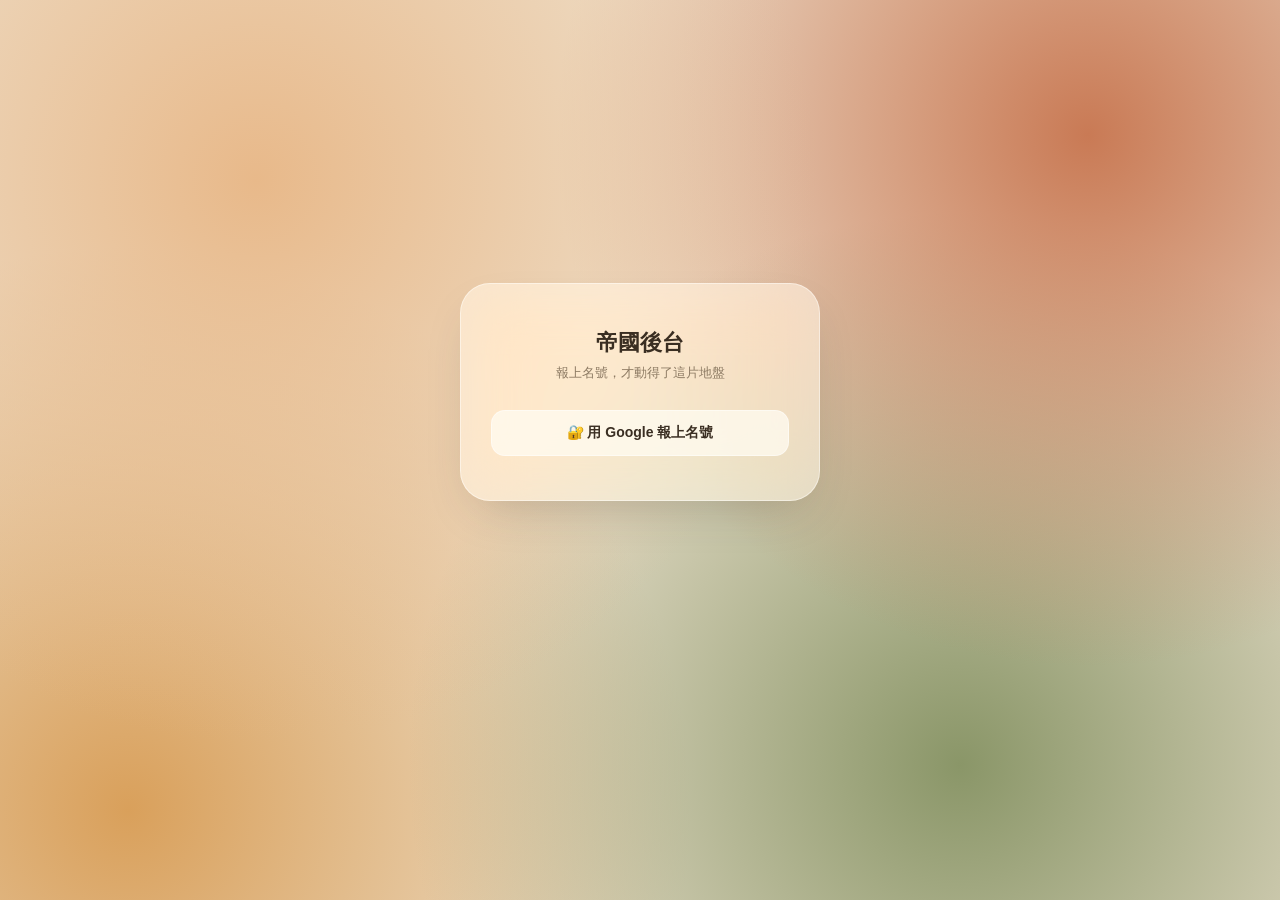
==== commit 148c9651: "Julian 的個人網站（2026/8/5 下午12:43:27）" ====
--- a/admin.html
+++ b/admin.html
@@ -3,7 +3,12 @@
 <head>
 <meta charset="UTF-8">
 <meta name="viewport" content="width=device-width, initial-scale=1.0, viewport-fit=cover">
-<title>管理後台 · Julian</title>
+<title>帝國後台 · Julian</title>
+<!--
+  後台維持 Inter（2026-07-31 決定）。田氏方筆刷體繁**只套在入口網站**——
+  後台是自己每天在用的工作介面，毛筆字漂亮但長時間看字表格會累，
+  而且那個字型有約 3.6% 的字畫不出來、會退回系統字，管理介面上看起來很雜。
+-->
 <link rel="preconnect" href="https://fonts.googleapis.com">
 <link rel="preconnect" href="https://fonts.gstatic.com" crossorigin>
 <link href="https://fonts.googleapis.com/css2?family=Inter:wght@400;500;600;700;800&display=swap" rel="stylesheet">
@@ -88,6 +93,82 @@
   }
   .card h2{ font-size:15px; font-weight:800; margin-bottom:14px; }
 
+  /* ---- 雲端流量計 ---- */
+  .card h2.with-action{ display:flex; align-items:center; justify-content:space-between; gap:10px; }
+  .mini-btn{
+    font-size:11px; font-weight:700; color:var(--muted); background:var(--glass-strong);
+    border:1px solid var(--line); border-radius:10px; padding:5px 10px; cursor:pointer;
+    transition: transform .15s var(--ease), opacity .2s ease;
+  }
+  .mini-btn:active{ transform: scale(.94); }
+  .mini-btn:disabled{ opacity:.5; cursor:default; }
+  /* 大字報：整個面板最重要的一句話就是「還能放幾張」 */
+  .usage-hero{
+    text-align:center; padding:16px 12px 18px; border-radius:18px; margin-bottom:16px;
+    background: var(--glass-strong); border:1px solid var(--line);
+  }
+  .usage-hero .lbl{ font-size:11.5px; font-weight:700; color:var(--muted); }
+  .usage-hero .big{ font-size:40px; font-weight:800; letter-spacing:-0.03em; line-height:1.12; }
+  .usage-hero .big small{ font-size:17px; font-weight:700; margin-left:3px; }
+  .usage-hero .why{ font-size:11.5px; color:var(--muted); margin-top:5px; line-height:1.55; }
+  .usage-sec{
+    font-size:11px; font-weight:800; color:var(--muted); letter-spacing:.06em;
+    margin:18px 0 9px; padding-bottom:6px; border-bottom:1px solid var(--line);
+  }
+  .usage-sec:first-of-type{ margin-top:0; }
+  .meter{ margin-bottom:11px; }
+  .meter .top{ display:flex; justify-content:space-between; align-items:baseline; gap:8px; font-size:12px; }
+  .meter .top b{ font-weight:700; }
+  .meter .top span{ font-size:11.5px; color:var(--muted); font-variant-numeric: tabular-nums; }
+  .meter .bar{
+    height:6px; border-radius:99px; margin-top:5px; overflow:hidden;
+    background: rgba(58,46,34,0.10);
+  }
+  .meter .fill{
+    height:100%; border-radius:99px; background: var(--moss);
+    transition: width .6s var(--ease), background-color .3s ease;
+  }
+  .meter.warn .fill{ background: var(--rust); }
+  .meter.over .fill{ background: var(--danger); }
+  .meter.warn .top span, .meter.over .top span{ color:var(--ink); font-weight:700; }
+  /* 空間明細：縮排的小清單 */
+  .usage-parts{ margin:-4px 0 12px; padding-left:2px; }
+  .usage-parts div{
+    display:flex; justify-content:space-between; gap:8px;
+    font-size:11.5px; color:var(--muted); padding:2.5px 0;
+    font-variant-numeric: tabular-nums;
+  }
+  .usage-parts div.soft{ color:var(--rust); font-weight:600; }
+  /* 費用明細：項目｜狀態｜金額 三欄 */
+  .usage-bill div{
+    display:flex; align-items:baseline; gap:8px; font-size:12px;
+    padding:4px 0; font-variant-numeric: tabular-nums;
+  }
+  .usage-bill div span{ flex:1; min-width:0; }
+  .usage-bill div i{ font-style:normal; font-size:11px; color:var(--muted); }
+  .usage-bill div b{ min-width:62px; text-align:right; font-weight:700; color:var(--muted); }
+  /* 已經在收錢的用紅色；只是「月底才會超」的用橘色，兩者不該長一樣 */
+  .usage-bill div.charged{ color:var(--ink); }
+  .usage-bill div.charged i{ color:var(--danger); font-weight:700; }
+  .usage-bill div.charged b{ color:var(--danger); }
+  .usage-bill div.willcharge{ color:var(--ink); }
+  .usage-bill div.willcharge i{ color:var(--rust); font-weight:700; }
+  .usage-total{
+    margin-top:10px; padding-top:11px; border-top:1px solid var(--line);
+  }
+  .usage-total div{
+    display:flex; justify-content:space-between; align-items:baseline; gap:8px;
+    font-size:13px; font-weight:700; padding:3px 0; font-variant-numeric: tabular-nums;
+  }
+  .usage-total div.proj{ font-size:12px; font-weight:600; color:var(--muted); }
+  .usage-total .twd{ display:block; text-align:right; font-size:11px; color:var(--muted); font-weight:600; }
+  .usage-total.charged div:first-child{ color:var(--danger); }
+  .usage-note{
+    font-size:11px; color:var(--muted); line-height:1.65; margin-top:16px;
+    padding-top:12px; border-top:1px solid var(--line);
+  }
+  .usage-free{ font-size:12px; font-weight:700; color:var(--moss); }
+
   textarea, input[type="text"], input[type="date"]{
     width:100%; font-family:inherit; font-size:13.5px; color:var(--ink);
     background: var(--glass-strong); border:1px solid var(--line); border-radius:14px;
@@ -109,7 +190,7 @@
   .save-status{ font-size:11.5px; color:var(--moss); font-weight:700; margin-left:10px; opacity:0; transition: opacity .3s ease; }
   .save-status.show{ opacity:1; }
 
-  .event-item, .photo-item{
+  .event-item{
     display:flex; align-items:center; gap:12px; padding:12px; border-radius:16px;
     background: var(--glass-strong); border:1px solid var(--line); margin-bottom:10px;
   }
@@ -121,9 +202,6 @@
     width:30px; height:30px; border-radius:50%; border:none; background: rgba(184,69,61,0.12); color:var(--danger);
     font-size:14px; cursor:pointer; flex-shrink:0;
   }
-
-  .photo-item img{ width:48px; height:48px; border-radius:10px; object-fit:cover; flex-shrink:0; }
-  .photo-item .cap{ flex:1; font-size:12.5px; font-weight:600; min-width:0; overflow:hidden; text-overflow:ellipsis; white-space:nowrap; }
 
   .avatar-item{
     display:flex; align-items:center; gap:12px; padding:10px 12px; border-radius:16px;
@@ -156,6 +234,112 @@
   }
   .upload-zone input{ display:none; }
   .upload-zone.dragover{ border-color: var(--rust); border-style:solid; background: var(--glass); color: var(--ink); }
+
+  /* 上傳視窗的標記勾選。做成膠囊而不是裸的 checkbox —— 一整排表單元件裡，
+     裸 checkbox 小到很難點，也看不出「勾了」是什麼狀態 */
+  .upload-flags{ display:flex; gap:8px; margin-bottom:14px; flex-wrap:wrap; }
+  .upload-flags .flag{
+    display:inline-flex; align-items:center; gap:7px; margin:0; cursor:pointer;
+    padding:8px 14px; border-radius:999px; border:1px solid var(--line);
+    background:var(--glass-strong); font-size:12.5px; font-weight:600; color:var(--muted);
+    transition: background .18s ease, color .18s ease, border-color .18s ease;
+  }
+  .upload-flags .flag:has(input:checked){
+    background:var(--c1, #B85C34); border-color:transparent; color:#fff;
+  }
+  .upload-flags .flag input{ margin:0; width:15px; height:15px; accent-color:#fff; }
+
+  /* 牆面排場編輯器：跟前台同規格的兩欄瀑布流，照片保留原始長寬比 */
+  .wall-editor{ column-count:2; column-gap:10px; max-width:420px; margin:0 auto; }
+  .wall-editor .wall-head{ column-span:all; display:flex; align-items:center; gap:10px; padding-bottom:8px; flex-wrap:wrap; }
+  .wtile{
+    position:relative; break-inside:avoid; margin-bottom:10px; border-radius:16px;
+    border:1px solid var(--line); background:var(--glass-strong);
+    cursor:grab; user-select:none; -webkit-user-select:none;
+    transition: transform .18s ease, box-shadow .18s ease;
+  }
+  .wtile img{ width:100%; height:auto; display:block; border-radius:16px; pointer-events:none; }
+  .wtile.lifted{
+    z-index:5; cursor:grabbing;
+    box-shadow:0 12px 30px rgba(0,0,0,.35);
+    outline:2px solid var(--rust); outline-offset:-2px;
+  }
+  .wtile.dragging{ opacity:.3; transition:opacity .18s ease; }
+  /* 命中相簿：描邊＋輕微放大（scale 不影響版面，所以相簿本身不會位移） */
+  .wtile.drop-target{ scale:1.06; z-index:4; }
+  .wtile.drop-target::after{
+    content:''; position:absolute; inset:-4px; border:3px solid var(--rust); border-radius:18px; pointer-events:none;
+    box-shadow:0 0 0 5px rgba(184,92,52,.18);
+  }
+  /* 跟著手指的那張縮圖。
+     **不要放大也不要旋轉** —— 縮放是以中心點計算，會把手指抓著的那個點
+     推開幾像素，拖起來就變成「不跟手」。浮起感只用陰影表現，尺寸維持 1:1。 */
+  .sortable-fallback{
+    opacity:1 !important; z-index:999;
+    border-radius:16px; overflow:hidden;
+    box-shadow:0 22px 46px rgba(0,0,0,.45);
+  }
+  /* 照片的刪除鈕讓開右上角給雲端標示，往下排一格。
+     :not([data-act]) 只挑到刪除鈕 —— 相簿內頁的 ⬆ 與 ☆ 也用 .wdel，但它們在左邊與正中，不要動 */
+  .wtile .wdel:not([data-act]){ top:32px; }
+  .wtile .wdel{
+    position:absolute; top:6px; right:6px; width:24px; height:24px; border-radius:50%;
+    background:rgba(0,0,0,.55); color:#fff; border:none; font-size:12px; cursor:pointer; z-index:2;
+    display:flex; align-items:center; justify-content:center;
+  }
+  /* 360 全景標記：跟刪除鈕同一種圓鈕，擺左下角，打開時整顆變亮 */
+  .wtile .wpano{
+    position:absolute; left:6px; bottom:6px; height:24px; padding:0 9px; border-radius:999px;
+    background:rgba(0,0,0,.55); color:#fff; border:none; font-size:11px; font-weight:700;
+    letter-spacing:.04em; cursor:pointer; z-index:2;
+    display:flex; align-items:center; gap:3px;
+  }
+  .wtile .wpano.on{ background:var(--c1, #B85C34); color:#fff; }
+  .wtile .whdr{ left:auto; right:6px; bottom:6px; }
+  .wtile .whdr.on{ background:#2E7D5B; }
+  /* 原檔放在哪個雲。這是**狀態不是操作**，所以不做成按鈕、不可點，
+     擺在右上角一眼就看得到；刪除與分享鈕往下順延排在它底下 */
+  .wtile .wcloud{
+    position:absolute; right:6px; top:6px; z-index:2;
+    height:20px; padding:0 7px; border-radius:999px;
+    background:rgba(0,0,0,.55); color:#fff;
+    font-size:9.5px; font-weight:800; letter-spacing:.04em;
+    display:flex; align-items:center; cursor:help;
+  }
+  .wtile .wcloud.r2{ background:rgba(232,116,32,.86); }      /* Cloudflare 橘 */
+  .wtile .wcloud.fb{ background:rgba(255,167,38,.86); color:#3A2E22; }  /* Firebase 黃 */
+
+  /* 分享連結鈕。四個角落都被佔走了（雲端標／✕／⬆／☆／360／HDR），
+     所以跟刪除鈕一起排在右緣的垂直列 —— 方塊再窄也不會跟誰擠在一起 */
+  .wtile .wshare{
+    position:absolute; right:6px; top:62px; width:24px; height:24px; border-radius:50%;
+    background:rgba(0,0,0,.55); color:#fff; border:none; font-size:11px;
+    cursor:pointer; z-index:2; display:flex; align-items:center; justify-content:center;
+  }
+  .wtile.album-tile .wshare{ top:6px; }   /* 相簿方塊沒有刪除鈕，直接坐右上角 */
+  .wshare.done, .btn.share-done{ background:#2E7D5B !important; color:#fff !important; }
+  .wtile.album-tile .astack{
+    position:absolute; left:4px; right:4px; top:-5px; height:18px; border-radius:14px;
+    background:var(--glass-strong); opacity:.7;
+  }
+  .wtile.album-tile img{ position:relative; z-index:1; aspect-ratio:1/1; object-fit:cover; }
+  .wtile.album-tile .aname{
+    position:absolute; left:0; right:0; bottom:0; z-index:2; padding:14px 8px 6px;
+    background:linear-gradient(transparent, rgba(0,0,0,.55)); color:#fff;
+    font-size:11px; font-weight:700; border-radius:0 0 16px 16px;
+    white-space:nowrap; overflow:hidden; text-overflow:ellipsis;
+  }
+  .wtile .placeholder-cover{
+    width:100%; aspect-ratio:1/1; border-radius:16px; display:flex; align-items:center; justify-content:center;
+    font-size:26px; background:linear-gradient(135deg, var(--rust), var(--moss)); position:relative; z-index:1;
+  }
+  .album-row{ display:flex; align-items:center; gap:10px; padding:8px 0; border-bottom:1px solid var(--line); }
+  .album-row:last-child{ border-bottom:none; }
+  .album-row img, .album-row .placeholder-cover{ width:44px; height:44px; border-radius:10px; object-fit:cover; flex-shrink:0; font-size:18px; }
+  .album-row .info{ flex:1; min-width:0; }
+  .album-row .info .t{ font-size:13px; font-weight:700; white-space:nowrap; overflow:hidden; text-overflow:ellipsis; }
+  .album-row .info .c{ font-size:11px; color:var(--muted); }
+  .album-row button{ width:auto; padding:6px 10px; font-size:11.5px; }
   .empty{ font-size:12px; color:var(--muted); text-align:center; padding:20px 0; }
   .spinner{ font-size:12px; color:var(--muted); text-align:center; padding:10px 0; }
 
@@ -164,13 +348,145 @@
     width:44px; height:44px; padding:0; border:1px solid var(--line); border-radius:12px; cursor:pointer; flex-shrink:0;
     background:none;
   }
-  .color-row input[type="text"]{ flex:1; text-transform:uppercase; font-family:monospace; }
+  .color-row input[type="text"]{ flex:1; text-transform:uppercase; font-family:inherit; letter-spacing:0.06em; }
   .theme-preview{
     margin-top:16px; border-radius:16px; overflow:hidden; border:1px solid var(--line);
     padding:16px; min-height:90px; position:relative;
   }
   .theme-preview .tp-tag{ display:inline-block; padding:6px 12px; border-radius:999px; font-size:11px; font-weight:700; margin-right:6px; }
   .theme-preview .tp-btn{ display:inline-block; margin-top:10px; padding:8px 16px; border-radius:12px; font-size:12px; font-weight:700; }
+
+  /* ---------- 下拉選單 ----------
+     原生 select 在 Windows 上是灰底方框，跟整站的暖色玻璃完全不搭。
+     appearance:none 把原生外觀關掉，自己畫一個 ⌄ 箭頭（用 SVG 當背景圖，
+     不需要多包一層容器）。 */
+  select{
+    appearance:none; -webkit-appearance:none; -moz-appearance:none;
+    width:100%; font-family:inherit; font-size:13.5px; font-weight:600; color:var(--ink);
+    background-color: var(--glass-strong);
+    background-image: url("data:image/svg+xml,%3Csvg xmlns='http://www.w3.org/2000/svg' width='16' height='16' viewBox='0 0 24 24' fill='none' stroke='%238C7A63' stroke-width='2.4' stroke-linecap='round' stroke-linejoin='round'%3E%3Cpath d='M6 9l6 6 6-6'/%3E%3C/svg%3E");
+    background-repeat:no-repeat;
+    background-position: right 14px center;
+    border:1px solid var(--line); border-radius:14px;
+    padding:12px 40px 12px 14px;
+    cursor:pointer;
+    transition: border-color .18s ease, box-shadow .18s ease;
+  }
+  select:hover{ border-color: rgba(184,92,52,.35); }
+  /* 展開的選項清單只有底色與字色能控制，至少讓它不要是刺眼的白 */
+  select option{ background:#FDF7EC; color:var(--ink); font-weight:600; }
+
+  /* ---------- 輸入框／選單的聚焦狀態 ---------- */
+  textarea:focus, input[type="text"]:focus, input[type="date"]:focus, select:focus{
+    outline:none;
+    border-color: var(--rust);
+    box-shadow: 0 0 0 3px rgba(184,92,52,.14);
+  }
+
+  /* ---------- 捲軸 ---------- */
+  *::-webkit-scrollbar{ width:10px; height:10px; }
+  *::-webkit-scrollbar-track{ background:transparent; }
+  *::-webkit-scrollbar-thumb{
+    background: rgba(140,122,99,.35); border-radius:10px;
+    border:2px solid transparent; background-clip:content-box;
+  }
+  *::-webkit-scrollbar-thumb:hover{ background: rgba(140,122,99,.55); background-clip:content-box; }
+
+  /* ---------- 按鈕與小控件的手感 ---------- */
+  .btn{ transition: transform .14s var(--ease), box-shadow .18s ease, opacity .18s ease; }
+  .btn:hover{ box-shadow:0 6px 16px -8px rgba(58,46,34,.4); }
+  .btn-primary:hover{ opacity:.92; }
+  .mini-btn, .del-btn{ transition: transform .12s var(--ease), background .18s ease; }
+  .mini-btn:hover{ background: rgba(58,46,34,.18); }
+  .del-btn:hover{ background: rgba(184,69,61,.22); }
+  .mini-btn:active, .del-btn:active{ transform: scale(.9); }
+  .upload-zone{ transition: border-color .2s ease, background .2s ease, color .2s ease; }
+  .album-row{ transition: background .18s ease; border-radius:12px; }
+  .album-row:hover{ background: rgba(255,255,255,.25); }
+  input[type="color"]{ transition: transform .12s var(--ease); }
+  input[type="color"]:active{ transform: scale(.94); }
+
+  /* ---------- 自製對話框（取代瀏覽器原生 alert / confirm / prompt）---------- */
+  .ui-overlay{
+    position:fixed; inset:0; z-index:200;
+    display:flex; align-items:center; justify-content:center; padding:24px;
+    background: rgba(58,46,34,.34);
+    backdrop-filter: blur(14px) saturate(150%); -webkit-backdrop-filter: blur(14px) saturate(150%);
+    opacity:0; visibility:hidden;
+    transition: opacity .24s var(--ease), visibility .24s var(--ease);
+  }
+  .ui-overlay.show{ opacity:1; visibility:visible; }
+  .ui-dialog{
+    width:100%; max-width:380px;
+    background: var(--glass-strong);
+    border:1px solid var(--line); border-radius:26px;
+    padding:26px 24px 20px;
+    box-shadow: 0 30px 60px -20px rgba(58,46,34,.5);
+    transform: scale(.94) translateY(8px);
+    transition: transform .26s var(--ease);
+  }
+  .ui-overlay.show .ui-dialog{ transform: scale(1) translateY(0); }
+  .ui-dialog h3{ font-size:16px; font-weight:800; margin-bottom:10px; }
+  .ui-dialog .ui-msg{ font-size:13px; line-height:1.75; color:var(--ink); white-space:pre-line; }
+  .ui-dialog input[type="text"]{ margin-top:14px; }
+  .ui-dialog .ui-row{ display:flex; gap:10px; margin-top:22px; }
+  .ui-dialog .ui-row .btn{ flex:1; justify-content:center; padding:13px 18px; }
+  /* 對話框裡的刪除鈕要夠明確 —— 淡淡的紅底在玻璃上幾乎看不出是破壞性動作 */
+  .ui-dialog .btn-danger{ background: var(--danger); color:#FFF3EF; }
+  .ui-dialog .btn-danger:hover{ opacity:.92; }
+
+  /* ---------- 螢幕適配 ----------
+     後台原本也只照手機寬度設計（整頁鎖 480px、照片牆編輯區只有兩欄），
+     在桌機上大半個畫面是空的，排照片也擠。這裡把容器逐級放寬、照片牆加欄。
+     輸入框另外設上限 —— 不然寬螢幕上一個文字框會拉到上千像素，反而更難填。
+     放在樣式最後面才蓋得過前面的預設值。 */
+  @media (min-width: 700px){
+    body{ padding: 32px 24px 72px; }
+    .wrap{ max-width: 680px; }
+    .wall-editor{ max-width:100%; column-count:3; column-gap:12px; }
+    .card input[type="text"], .card input[type="date"],
+    .card textarea, .card select, .btn-block{ max-width:560px; }
+  }
+
+  /* 從這裡開始卡片改成並排。
+     單欄直排在手機上剛好，但桌機上二十幾張卡片疊成一長條，找一個設定要捲很久，
+     而且旁邊將近一半的畫面是空的。用 grid 的 auto-fill 讓欄數自己跟著寬度長，
+     不用為每個尺寸各寫一組欄數。
+
+     `align-items:start` 是必要的 —— 預設 stretch 會把同一列的卡片拉成一樣高，
+     矮的卡片下面就多出一段空白。
+
+     `:has()` 挑出「裡面有瀑布流」的卡片（牆面排場、垃圾桶）讓它們獨佔整行：
+     那是拖曳排照片的工作區，擠成半欄會很難用。用 :has 而不是另外加 class，
+     以後新增含瀑布流的卡片會自動比照辦理。 */
+  @media (min-width: 1100px){
+    .wrap{ max-width: 1180px; }
+    .wall-editor{ column-count:4; }
+
+    /* 一定要寫成 `.panel.active` ——「顯示中的分頁」本來就是靠 `.panel.active{display:block}`
+       決定的，那條選取器比單純的 `.panel` 更明確，媒體查詢也蓋不過它。
+       寫 `.panel{display:grid}` 會安靜地無效（實測過，版面完全沒變）。 */
+    .panel.active{
+      display:grid;
+      grid-template-columns: repeat(auto-fill, minmax(330px, 1fr));
+      align-items:start;
+      gap:14px;
+    }
+    /* 卡片本來靠 margin-top 拉開間距，交給 grid 的 gap 之後要收掉，否則上緣會多一截 */
+    .panel.active > .card{ margin-top:0; }
+    .panel.active > .card:has(.wall-editor),
+    .panel.active > .card:has(#usageBody){ grid-column: 1 / -1; }
+  }
+
+  @media (min-width: 1500px){
+    .wrap{ max-width: 1440px; }
+    .wall-editor{ column-count:5; }
+  }
+
+  @media (min-width: 1800px){
+    .wrap{ max-width: 1680px; }
+    .wall-editor{ column-count:6; }
+  }
 </style>
 <script>
   // 先套用記住的配色（與前台共用同一份快取）
@@ -225,10 +541,10 @@
   <!-- 登入畫面 -->
   <div id="loginView">
     <div class="login-card">
-      <h1>管理後台</h1>
-      <p>登入以編輯自介、行事曆與照片牆</p>
-      <button class="google-btn" id="googleLoginBtn">🔐 使用 Google 登入</button>
-      <div class="login-error" id="loginError">這個帳號沒有管理權限</div>
+      <h1>帝國後台</h1>
+      <p>報上名號，才動得了這片地盤</p>
+      <button class="google-btn" id="googleLoginBtn">🔐 用 Google 報上名號</button>
+      <div class="login-error" id="loginError">這個帳號沒有資格</div>
     </div>
   </div>
 
@@ -243,32 +559,33 @@
     </header>
 
     <div class="tabs">
-      <div class="tab active" data-tab="bio">自介</div>
+      <div class="tab active" data-tab="bio">底細</div>
       <div class="tab" data-tab="avatar">頭貼</div>
-      <div class="tab" data-tab="calendar">行事曆</div>
+      <div class="tab" data-tab="ocart">OC 美術圖</div>
+      <div class="tab" data-tab="calendar">行程</div>
       <div class="tab" data-tab="gallery">照片牆</div>
-      <div class="tab" data-tab="settings">設定</div>
+      <div class="tab" data-tab="settings">規矩</div>
     </div>
 
     <!-- 自介 -->
     <div class="panel active" id="panel-bio">
       <div class="card">
-        <h2>首頁小描述</h2>
-        <p style="font-size:11.5px; color:var(--muted); margin-bottom:12px;">顯示在首頁名字下方的那行小字，例如「紫毛狐狸 · 攝影師 · 快門自由」。</p>
+        <h2>開場白</h2>
+        <p style="font-size:11.5px; color:var(--muted); margin-bottom:12px;">首頁名字底下那一行。一句話就要讓人記住你是誰，例如「紫毛狐狸 · 攝影師 · 快門自由」。</p>
         <label>內容</label>
         <input type="text" id="subtitleText" placeholder="紫毛狐狸 · 攝影師 · 快門自由">
         <div style="display:flex; align-items:center; margin-top:14px;">
-          <button class="btn btn-primary" id="saveSubtitleBtn">儲存小描述</button>
-          <span class="save-status" id="subtitleStatus">已儲存 ✓</span>
+          <button class="btn btn-primary" id="saveSubtitleBtn">收下開場白</button>
+          <span class="save-status" id="subtitleStatus">收下了 ✓</span>
         </div>
       </div>
       <div class="card">
-        <h2>自介內容</h2>
+        <h2>底細</h2>
         <label>正文</label>
         <textarea id="bioText" placeholder="嗨嗨，我是朱利安..."></textarea>
         <div style="display:flex; align-items:center; margin-top:14px;">
-          <button class="btn btn-primary" id="saveBioBtn">儲存自介</button>
-          <span class="save-status" id="bioStatus">已儲存 ✓</span>
+          <button class="btn btn-primary" id="saveBioBtn">收下底細</button>
+          <span class="save-status" id="bioStatus">收下了 ✓</span>
         </div>
       </div>
     </div>
@@ -276,116 +593,183 @@
     <!-- 頭貼庫 -->
     <div class="panel" id="panel-avatar">
       <div class="card">
-        <h2>新增頭貼</h2>
+        <h2>添個頭貼</h2>
         <label class="upload-zone" id="avatarUploadZone">
-          <span id="avatarZoneText">🖼️ 點擊選擇頭貼圖片</span>
+          <span id="avatarZoneText">🖼️ 點一下挑頭貼</span>
           <input type="file" id="avatarInput" accept="image/*">
         </label>
         <label>繪師（選填）</label>
-        <input type="text" id="avatarArtist" placeholder="這張頭貼是誰畫的">
-        <button class="btn btn-primary btn-block" id="avatarUploadBtn">加入頭貼庫</button>
-        <div class="spinner" id="avatarSpinner" style="display:none;">上傳中…</div>
+        <input type="text" id="avatarArtist" placeholder="這張誰畫的">
+        <button class="btn btn-primary btn-block" id="avatarUploadBtn">收進頭貼庫</button>
+        <div class="spinner" id="avatarSpinner" style="display:none;">出貨中…</div>
       </div>
       <div class="card">
-        <h2>頭貼順序</h2>
-        <p style="font-size:11.5px; color:var(--muted); margin-bottom:12px;">網站會依照這個順序輪流顯示，點頭貼旁的箭頭可以調整先後。</p>
-        <div id="avatarList"><div class="empty">尚無頭貼</div></div>
+        <h2>頭貼排場</h2>
+        <p style="font-size:11.5px; color:var(--muted); margin-bottom:12px;">首頁會照這個順序輪流亮，點旁邊的箭頭調先後。</p>
+        <div id="avatarList"><div class="empty">頭貼庫還是空的</div></div>
+      </div>
+    </div>
+
+    <!-- OC 美術圖 -->
+    <div class="panel" id="panel-ocart">
+      <div class="card">
+        <h2>添張 OC 美術圖</h2>
+        <label class="upload-zone" id="ocartUploadZone">
+          <span id="ocartZoneText">🖼️ 點一下挑委託圖</span>
+          <input type="file" id="ocartInput" accept="image/*">
+        </label>
+        <label>繪師（選填）</label>
+        <input type="text" id="ocartArtist" placeholder="這張誰畫的">
+        <button class="btn btn-primary btn-block" id="ocartUploadBtn">收進 OC 美術圖</button>
+        <div class="spinner" id="ocartSpinner" style="display:none;">出貨中…</div>
+      </div>
+      <div class="card">
+        <h2>排序</h2>
+        <p style="font-size:11.5px; color:var(--muted); margin-bottom:12px;">前台照這個順序亮，點箭頭調先後。</p>
+        <div id="ocartList"><div class="empty">OC 美術圖還是空的</div></div>
       </div>
     </div>
 
     <!-- 行事曆 -->
     <div class="panel" id="panel-calendar">
       <div class="card">
-        <h2>新增事件</h2>
+        <h2>排進行程</h2>
         <label>標題</label>
         <input type="text" id="eventTitle" placeholder="例如：外拍活動">
         <label>日期</label>
         <input type="date" id="eventDate">
-        <label>描述（選填）</label>
+        <label>註記（不想寫就空著）</label>
         <input type="text" id="eventDesc" placeholder="簡短說明">
-        <button class="btn btn-primary btn-block" id="addEventBtn">新增事件</button>
+        <button class="btn btn-primary btn-block" id="addEventBtn">排進行程</button>
       </div>
       <div class="card">
-        <h2>目前事件</h2>
-        <div id="eventList"><div class="empty">尚無事件</div></div>
+        <h2>排著的行程</h2>
+        <div id="eventList"><div class="empty">行程表上還是空的</div></div>
       </div>
     </div>
 
     <!-- 照片牆 -->
     <div class="panel" id="panel-gallery">
       <div class="card">
-        <h2>上傳照片</h2>
+        <h2>進貨</h2>
         <label class="upload-zone" id="uploadZone">
-          <span id="uploadZoneText">📷 點擊選擇照片（可一次選多張，或直接拖曳檔案到這裡）</span>
-          <input type="file" id="photoInput" accept="image/*,.jxl,.tif,.tiff" multiple>
+          <span id="uploadZoneText">📷 點一下挑照片（一次多張沒問題，也可以直接把檔案拖進來）</span>
+          <input type="file" id="photoInput" accept="image/*,.tif,.tiff" multiple>
         </label>
-        <label>圖說（選填，套用到這批全部照片）</label>
-        <input type="text" id="photoCaption" placeholder="這批照片的說明">
-        <button class="btn btn-primary btn-block" id="uploadBtn">確認上傳</button>
+        <label>圖說（不想寫就空著，整批共用）</label>
+        <input type="text" id="photoCaption" placeholder="這批的圖說">
+        <label>要放的金庫（不選就散在牆上）</label>
+        <select id="photoAlbumSelect"><option value="">牆上散著就好</option></select>
+        <label>轉檔方式</label>
+        <select id="uploadMode">
+          <option value="local">R2 · 本地轉檔（預設，這台自己轉、最省空間）</option>
+          <option value="cloud">Firebase · 雲端轉檔（省電，大檔或沒電的時候用）</option>
+        </select>
+        <!-- 整批共用的標記。以前要傳完再回牆上一張張點，這裡先勾好省一趟。
+             牆上的小按鈕仍在，個別要改照樣改得動 -->
+        <label>標記（整批共用，之後在牆上還能單張改）</label>
+        <div class="upload-flags">
+          <label class="flag"><input type="checkbox" id="uploadPano"> ◎ 360 全景</label>
+          <label class="flag"><input type="checkbox" id="uploadHdr"> HDR</label>
+        </div>
+        <button class="btn btn-primary btn-block" id="uploadBtn">出貨</button>
         <div id="uploadProgress" style="display:none; margin-top:10px; font-size:12px; line-height:1.9; color:var(--muted); word-break:break-all;"></div>
       </div>
+
       <div class="card">
-        <h2>目前照片</h2>
-        <div id="photoList"><div class="empty">尚無照片</div></div>
+        <h2>相簿</h2>
+        <div style="display:flex; gap:8px; margin-bottom:12px;">
+          <input type="text" id="newAlbumName" placeholder="新金庫叫什麼" style="flex:1; margin:0;">
+          <button class="btn btn-primary" id="createAlbumBtn" style="width:auto; padding:0 16px;">建立</button>
+        </div>
+        <div id="albumList"><div class="empty">一個金庫都還沒有</div></div>
+      </div>
+
+      <div class="card">
+        <h2>牆面排場</h2>
+        <p style="font-size:11.5px; color:var(--muted); margin-bottom:12px;">這裡排成什麼樣，前台就是什麼樣。長按（手機）或按住（滑鼠）拖著挪順序；把照片拖到相簿方塊上放開，就收進那個金庫。點相簿方塊可以進去管裡面的貨。</p>
+        <div id="wallEditor" class="wall-editor"><div class="empty">載入中…</div></div>
+      </div>
+
+      <div class="card">
+        <h2 class="with-action">
+          <span id="trashTitle">🗑 垃圾桶</span>
+          <span>
+            <button class="mini-btn" id="trashEmptyBtn" style="display:none;">清空</button>
+            <button class="mini-btn" id="trashToggle">展開</button>
+          </span>
+        </h2>
+        <p style="font-size:11.5px; color:var(--muted); margin-bottom:12px;">刪掉的貨先擱在這，<b>30 天內都能復原</b>，到期雲端自動清掉。擱著的照片<b>還是壓著地盤</b>，想立刻空出來就按「清空」。</p>
+        <div id="trashWall" class="wall-editor" style="display:none;"></div>
       </div>
     </div>
 
     <!-- 設定：Fursona 設定圖 + 彩蛋 -->
     <div class="panel" id="panel-settings">
       <div class="card">
+        <h2 class="with-action">
+          雲端用量
+          <button class="mini-btn" id="usageRefresh">↻ 重新整理</button>
+        </h2>
+        <div id="usageBody">
+          <div class="spinner" id="usageLoading">翻帳本中…</div>
+        </div>
+      </div>
+
+      <div class="card">
         <h2>Fursona 設定圖</h2>
-        <p style="font-size:11.5px; color:var(--muted); margin-bottom:12px;">新上傳的會排在原本紫色設定圖下方，「關於我」的設定圖方塊點開後會依序全部顯示。</p>
+        <p style="font-size:11.5px; color:var(--muted); margin-bottom:12px;">新的會排在原本那張紫毛下面，「關於我」點開後照順序全部亮出來。</p>
         <label class="upload-zone" id="fursonaUploadZone">
-          <span id="fursonaZoneText">🎨 點擊選擇設定圖</span>
+          <span id="fursonaZoneText">🎨 點一下挑設定圖</span>
           <input type="file" id="fursonaInput" accept="image/*">
         </label>
         <label>標籤（選填，例如「第二設定」）</label>
-        <input type="text" id="fursonaLabel" placeholder="這張設定圖的說明">
-        <button class="btn btn-primary btn-block" id="fursonaUploadBtn">加入設定圖</button>
-        <div class="spinner" id="fursonaSpinner" style="display:none;">上傳中…</div>
+        <input type="text" id="fursonaLabel" placeholder="這張的註記">
+        <button class="btn btn-primary btn-block" id="fursonaUploadBtn">收進設定圖</button>
+        <div class="spinner" id="fursonaSpinner" style="display:none;">出貨中…</div>
       </div>
       <div class="card">
-        <h2>目前設定圖</h2>
-        <div id="fursonaList"><div class="empty">尚無設定圖</div></div>
+        <h2>手上的設定圖</h2>
+        <div id="fursonaList"><div class="empty">設定圖還一張都沒有</div></div>
       </div>
 
       <div class="card">
-        <h2>彩蛋・一階頭貼</h2>
-        <p style="font-size:11.5px; color:var(--muted); margin-bottom:12px;">長按或連點頭貼 11 下觸發時，換上的頭貼圖片。</p>
+        <h2>機關・一階頭貼</h2>
+        <p style="font-size:11.5px; color:var(--muted); margin-bottom:12px;">長按或連點頭貼 11 下踩中時，換上的那張。</p>
         <div id="eggAvatarPreview" style="margin-bottom:12px;"></div>
         <label class="upload-zone" id="eggAvatarUploadZone">
-          <span id="eggAvatarZoneText">🖼️ 選擇新的彩蛋頭貼</span>
+          <span id="eggAvatarZoneText">🖼️ 換一張機關頭貼</span>
           <input type="file" id="eggAvatarInput" accept="image/*">
         </label>
-        <button class="btn btn-primary btn-block" id="eggAvatarSaveBtn">更新彩蛋頭貼</button>
-        <div class="spinner" id="eggAvatarSpinner" style="display:none;">上傳中…</div>
+        <button class="btn btn-primary btn-block" id="eggAvatarSaveBtn">換上機關頭貼</button>
+        <div class="spinner" id="eggAvatarSpinner" style="display:none;">出貨中…</div>
       </div>
 
       <div class="card">
-        <h2>彩蛋・一階音效</h2>
-        <p style="font-size:11.5px; color:var(--muted); margin-bottom:12px;">觸發彩蛋時播放的音效檔。</p>
+        <h2>機關・一階音效</h2>
+        <p style="font-size:11.5px; color:var(--muted); margin-bottom:12px;">踩中機關時放的那段。</p>
         <div id="eggSoundPreview" style="margin-bottom:12px;"></div>
         <label class="upload-zone" id="eggSoundUploadZone">
-          <span id="eggSoundZoneText">🔊 選擇新的音效檔</span>
+          <span id="eggSoundZoneText">🔊 換一段音效</span>
           <input type="file" id="eggSoundInput" accept="audio/*">
         </label>
-        <button class="btn btn-primary btn-block" id="eggSoundSaveBtn">更新彩蛋音效</button>
-        <div class="spinner" id="eggSoundSpinner" style="display:none;">上傳中…</div>
+        <button class="btn btn-primary btn-block" id="eggSoundSaveBtn">換上機關音效</button>
+        <div class="spinner" id="eggSoundSpinner" style="display:none;">出貨中…</div>
       </div>
 
       <div class="card">
-        <h2>彩蛋・二階跳轉網址</h2>
-        <p style="font-size:11.5px; color:var(--muted); margin-bottom:12px;">一階彩蛋觸發後，再次長按/連點 11 下會跳轉到這個網址。</p>
+        <h2>機關・二階跳轉網址</h2>
+        <p style="font-size:11.5px; color:var(--muted); margin-bottom:12px;">一階踩中之後，再長按／連點 11 下就跳去這個網址。</p>
         <label>網址</label>
         <input type="text" id="stage2UrlInput" placeholder="https://...">
         <div style="display:flex; align-items:center; margin-top:14px;">
-          <button class="btn btn-primary" id="stage2UrlSaveBtn">儲存網址</button>
-          <span class="save-status" id="stage2UrlStatus">已儲存 ✓</span>
+          <button class="btn btn-primary" id="stage2UrlSaveBtn">收下網址</button>
+          <span class="save-status" id="stage2UrlStatus">收下了 ✓</span>
         </div>
       </div>
 
       <div class="card">
-        <h2>「私心歌單」彈出視窗</h2>
+        <h2>「私心歌單」那個彈窗</h2>
         <label>標題</label>
         <input type="text" id="musicTitleInput" placeholder="私心歌單">
         <label>說明文字</label>
@@ -394,12 +778,12 @@
         <input type="text" id="musicUrlInput" placeholder="https://open.spotify.com/playlist/...">
         <div style="display:flex; align-items:center; margin-top:14px;">
           <button class="btn btn-primary" id="musicSaveBtn">儲存</button>
-          <span class="save-status" id="musicStatus">已儲存 ✓</span>
+          <span class="save-status" id="musicStatus">收下了 ✓</span>
         </div>
       </div>
 
       <div class="card">
-        <h2>「攝影作品」確認視窗</h2>
+        <h2>「攝影作品」那個確認窗</h2>
         <label>標題</label>
         <input type="text" id="photoTitleInput" placeholder="要前往 Flickr 嗎？">
         <label>說明文字</label>
@@ -408,34 +792,41 @@
         <input type="text" id="photoUrlInput" placeholder="https://www.flickr.com/...">
         <div style="display:flex; align-items:center; margin-top:14px;">
           <button class="btn btn-primary" id="photoSaveBtn">儲存</button>
-          <span class="save-status" id="photoStatus">已儲存 ✓</span>
+          <span class="save-status" id="photoStatus">收下了 ✓</span>
         </div>
       </div>
 
       <div class="card">
-        <h2>圖片快取修復（一次性）</h2>
-        <p style="font-size:11.5px; color:var(--muted); margin-bottom:12px;">把「這顆按鈕出現之前」上傳的舊圖片／音效補上瀏覽器快取設定，修好前台切換頭貼會延遲的問題。之後新上傳的檔案會自動帶快取設定，按過一次就不用再按。</p>
-        <button class="btn btn-primary btn-block" id="fixCacheBtn">開始修復舊檔案快取</button>
+        <h2>舊圖快取補件（做一次就好）</h2>
+        <p style="font-size:11.5px; color:var(--muted); margin-bottom:12px;">把「這顆按鈕出現之前」進的舊圖片／音效補上快取設定，治好前台換頭貼會卡一下的毛病。之後新進的貨自動帶著設定，按過一次就不用再按。</p>
+        <button class="btn btn-primary btn-block" id="fixCacheBtn">開始補件</button>
         <div class="spinner" id="fixCacheStatus" style="display:none;"></div>
       </div>
 
       <div class="card">
-        <h2>網站配色</h2>
-        <p style="font-size:11.5px; color:var(--muted); margin-bottom:12px;">選 3 個顏色，網站會自動根據這 3 色算出整套配色（文字、邊框、毛玻璃、背景漸層），類似 Android Material You 的概念。</p>
-
-        <label>主色（強調色，例如按鈕、標籤）</label>
+        <h2>原檔搬去 R2</h2>
+        <p style="font-size:11.5px; color:var(--muted); margin-bottom:12px;">把還壓在 Firebase 的照片原檔搬去 Cloudflare R2（縮圖不動）。每張先複製、核對過了才刪 Firebase 那份，中途停下也不會掉東西。每月 1 號清晨自己會跑一次，這顆是給第一次大搬家、或想立刻清出地盤時用的。</p>
+        <button class="btn btn-primary btn-block" id="migrateBtn">開始搬</button>
+        <div class="spinner" id="migrateStatus" style="display:none;"></div>
+      </div>
+
+      <div class="card">
+        <h2>地盤配色</h2>
+        <p style="font-size:11.5px; color:var(--muted); margin-bottom:12px;">挑 3 個顏色，整套配色（文字、邊框、毛玻璃、背景漸層）網站自己會從這 3 色算出來，就像 Android Material You 那套。</p>
+
+        <label>主色（鎮場面的那個色，按鈕、標籤都吃它）</label>
         <div class="color-row">
           <input type="color" id="themeColor1Picker" value="#B85C34">
           <input type="text" id="themeColor1Hex" placeholder="#B85C34" maxlength="7">
         </div>
 
-        <label>輔色（第二強調色）</label>
+        <label>輔色（第二把交椅）</label>
         <div class="color-row">
           <input type="color" id="themeColor2Picker" value="#6E7A52">
           <input type="text" id="themeColor2Hex" placeholder="#6E7A52" maxlength="7">
         </div>
 
-        <label>背景色（決定整體深淺）</label>
+        <label>背景色（決定整片地盤的深淺）</label>
         <div class="color-row">
           <input type="color" id="themeColor3Picker" value="#EFE4D2">
           <input type="text" id="themeColor3Hex" placeholder="#EFE4D2" maxlength="7">
@@ -444,13 +835,26 @@
         <div id="themePreview" class="theme-preview"></div>
 
         <div style="display:flex; align-items:center; margin-top:14px; gap:8px;">
-          <button class="btn btn-primary" id="themeSaveBtn">套用並儲存</button>
-          <button class="btn btn-danger" id="themeResetBtn">恢復預設</button>
-          <span class="save-status" id="themeStatus">已儲存 ✓</span>
+          <button class="btn btn-primary" id="themeSaveBtn">套上去，收下</button>
+          <button class="btn btn-danger" id="themeResetBtn">打回原形</button>
+          <span class="save-status" id="themeStatus">收下了 ✓</span>
         </div>
       </div>
     </div>
 
+  </div>
+</div>
+
+<!-- 自製對話框：取代瀏覽器原生的 alert / confirm / prompt（那三個沒辦法套樣式） -->
+<div class="ui-overlay" id="uiOverlay">
+  <div class="ui-dialog">
+    <h3 id="uiTitle"></h3>
+    <div class="ui-msg" id="uiMsg"></div>
+    <input type="text" id="uiInput" style="display:none;">
+    <div class="ui-row">
+      <button class="btn" id="uiCancel">取消</button>
+      <button class="btn btn-primary" id="uiOk">確定</button>
+    </div>
   </div>
 </div>
 
@@ -461,12 +865,15 @@
     getAuth, GoogleAuthProvider, signInWithPopup, signOut, onAuthStateChanged
   } from "https://www.gstatic.com/firebasejs/12.16.0/firebase-auth.js";
   import {
-    getFirestore, doc, getDoc, getDocs, setDoc, collection, addDoc, deleteDoc, onSnapshot,
-    query, orderBy, serverTimestamp
+    getFirestore, doc, getDoc, getDocs, setDoc, collection, addDoc, deleteDoc, onSnapshot, writeBatch,
+    query, orderBy, serverTimestamp, deleteField
   } from "https://www.gstatic.com/firebasejs/12.16.0/firebase-firestore.js";
   import {
     getStorage, ref, uploadBytes, getDownloadURL, deleteObject, updateMetadata
   } from "https://www.gstatic.com/firebasejs/12.16.0/firebase-storage.js";
+  import {
+    getFunctions, httpsCallable
+  } from "https://www.gstatic.com/firebasejs/12.16.0/firebase-functions.js";
 
   const firebaseConfig = {
     apiKey: "AIzaSyAfyM4g54lnJh3mQhJ3zU50U75mB_04MHk",
@@ -480,11 +887,74 @@
   // 只有這個 UID 能登入管理後台
   const ALLOWED_UID = "x1gZPujgrYTVFX2bhxOdoG7WsJN2";
 
+  /* ---------- 自製對話框 ----------
+     瀏覽器原生的 alert / confirm / prompt 完全不能套樣式，
+     在暖色玻璃的介面裡會冒出一個灰色系統方框，很突兀。
+     這三個都回傳 Promise，呼叫端把原本的 confirm(...) 換成 await uiConfirm(...) 即可。 */
+  const uiOverlay = document.getElementById('uiOverlay');
+  const uiTitleEl = document.getElementById('uiTitle');
+  const uiMsgEl   = document.getElementById('uiMsg');
+  const uiInputEl = document.getElementById('uiInput');
+  const uiOkBtn   = document.getElementById('uiOk');
+  const uiCancelBtn = document.getElementById('uiCancel');
+
+  function openUiDialog({ title, message, input, value, okLabel, cancelLabel, danger }){
+    return new Promise(resolve=>{
+      uiTitleEl.textContent = title || '';
+      uiTitleEl.style.display = title ? 'block' : 'none';
+      uiMsgEl.textContent = message || '';
+      uiMsgEl.style.display = message ? 'block' : 'none';
+      uiInputEl.style.display = input ? 'block' : 'none';
+      uiInputEl.value = value || '';
+      uiOkBtn.textContent = okLabel || '確定';
+      uiOkBtn.classList.toggle('btn-danger', !!danger);
+      uiOkBtn.classList.toggle('btn-primary', !danger);
+      uiCancelBtn.style.display = cancelLabel === null ? 'none' : 'flex';
+      uiCancelBtn.textContent = cancelLabel || '取消';
+      uiOverlay.classList.add('show');
+      if(input) setTimeout(()=>{ uiInputEl.focus(); uiInputEl.select(); }, 60);
+
+      const done = (result)=>{
+        uiOverlay.classList.remove('show');
+        uiOkBtn.onclick = null; uiCancelBtn.onclick = null;
+        uiInputEl.onkeydown = null; uiOverlay.onclick = null;
+        resolve(result);
+      };
+      uiOkBtn.onclick = ()=> done(input ? uiInputEl.value : true);
+      uiCancelBtn.onclick = ()=> done(input ? null : false);
+      uiOverlay.onclick = (e)=>{ if(e.target === uiOverlay) done(input ? null : false); };
+      uiInputEl.onkeydown = (e)=>{
+        if(e.key === 'Enter') done(uiInputEl.value);
+        if(e.key === 'Escape') done(null);
+      };
+    });
+  }
+
+  const uiAlert = (message, title)=>
+    openUiDialog({ title: title || '提示', message, cancelLabel: null, okLabel: '知道了' });
+  const uiConfirm = (message, opts = {})=>
+    openUiDialog({ title: opts.title || '確認', message, okLabel: opts.okLabel || '確定', danger: opts.danger });
+  const uiPrompt = (title, value)=>
+    openUiDialog({ title, input: true, value, okLabel: '儲存' });
+
   const app = initializeApp(firebaseConfig);
   const auth = getAuth(app);
   const db = getFirestore(app);
   const storage = getStorage(app);
   const provider = new GoogleAuthProvider();
+
+  // 雲端函式（asia-east1 = 台灣機房）。原始檔改存 Cloudflare R2 之後，
+  // 跟 R2 的所有往來（拿上傳網址、刪檔、搬移）都經過這幾支後端函式，
+  // R2 的金鑰只存在後端，這個頁面永遠拿不到。
+  const fns = getFunctions(app, 'asia-east1');
+  const r2UploadTicket = httpsCallable(fns, 'r2UploadTicket');
+  const r2Delete = httpsCallable(fns, 'r2Delete');
+  // 搬移一批要跑比較久，逾時放寬到 9 分鐘（跟後端函式的上限一致）
+  const migrateOriginalsNow = httpsCallable(fns, 'migrateOriginalsNow', { timeout: 540000 });
+  // 流量計：要打 7 次 Monitoring ＋ 列兩個 bucket，逾時放寬到 2 分鐘
+  const usageReport = httpsCallable(fns, 'usageReport', { timeout: 120000 });
+  // 清空垃圾桶：一張張刪檔（含 R2），張數多會跑一陣子，逾時放寬到 9 分鐘
+  const emptyTrash = httpsCallable(fns, 'emptyTrash', { timeout: 540000 });
 
   // 檔名帶時間戳記、內容不變，可放心快取一年
   const IMG_CACHE_META = { cacheControl: 'public, max-age=31536000, immutable' };
@@ -512,6 +982,7 @@
       document.getElementById('userName').textContent = user.displayName || user.email;
       initBio();
       initAvatars();
+      initOcArt();
       initCalendar();
       initGallery();
       initFursonas();
@@ -536,10 +1007,12 @@
       document.querySelectorAll('.panel').forEach(x=> x.classList.remove('active'));
       t.classList.add('active');
       document.getElementById('panel-' + t.dataset.tab).classList.add('active');
+      // 流量計要打好幾支雲端 API，第一次進「設定」才載入，不是一開頁就跑
+      if(t.dataset.tab === 'settings') loadUsage(false);
     });
   });
 
-  // ---------- 自介 + 首頁小描述 ----------
+  // ---------- 自介 + 開場白 ----------
   function initBio(){
     const bioRef = doc(db, 'profile', 'main');
     getDoc(bioRef).then(snap=>{
@@ -569,7 +1042,7 @@
     const q = query(colRef, orderBy('date', 'asc'));
     onSnapshot(q, (snap)=>{
       const list = document.getElementById('eventList');
-      if(snap.empty){ list.innerHTML = '<div class="empty">尚無事件</div>'; return; }
+      if(snap.empty){ list.innerHTML = '<div class="empty">行程表上還是空的</div>'; return; }
       list.innerHTML = '';
       snap.forEach(d=>{
         const ev = d.data();
@@ -600,7 +1073,8 @@
     };
   }
 
-  // 圖檔轉 WebP 縮圖（照片牆 1600 / 頭貼 512）。原生解碼失敗才載入 TIFF、JXL 解碼器；全失敗回 null 不發布
+  // 圖檔轉 WebP 縮圖（照片牆 1600 / 頭貼 512）。原生解碼失敗才載入 TIFF 解碼器；全失敗回 null 不發布
+  // （JPEG XL 支援已移除——手機 App 讀不了這個格式，兩邊統一不收）
   async function decodeToCanvas(file, maxSize){
     const MAX = maxSize;
     const drawScaled = (srcW, srcH, drawFn)=>{
@@ -612,9 +1086,26 @@
       return canvas;
     };
 
-    // 原生解碼
+    // 原生解碼；大圖用 resize 選項先在解碼階段縮小，避免一億像素照片吃爆記憶體
     try{
-      const bmp = await createImageBitmap(file);
+      let bmp;
+      try{
+        const probe = await createImageBitmap(file);
+        const longest = Math.max(probe.width, probe.height);
+        if(longest > MAX){
+          const scale = MAX / longest;
+          bmp = await createImageBitmap(file, {
+            resizeWidth: Math.round(probe.width * scale),
+            resizeHeight: Math.round(probe.height * scale),
+            resizeQuality: 'high'
+          });
+          probe.close();
+        }else{
+          bmp = probe;
+        }
+      }catch(inner){
+        bmp = await createImageBitmap(file); // 不支援 resize 選項的瀏覽器退回一般解碼
+      }
       const c = drawScaled(bmp.width, bmp.height, (ctx, w, h)=> ctx.drawImage(bmp, 0, 0, w, h));
       bmp.close();
       return c;
@@ -642,15 +1133,6 @@
       }catch(err){ console.warn('TIFF 解碼失敗', err); }
     }
 
-    // JPEG XL
-    if(file.type === 'image/jxl' || /\.jxl$/.test(name)){
-      try{
-        const { decode } = await import('https://cdn.jsdelivr.net/npm/@jsquash/jxl@1/+esm');
-        const imageData = await decode(await file.arrayBuffer());
-        return fromImageData(imageData);
-      }catch(err){ console.warn('JPEG XL 解碼失敗', err); }
-    }
-
     return null;
   }
 
@@ -672,7 +1154,7 @@
 
     onSnapshot(q, (snap)=>{
       const list = document.getElementById('avatarList');
-      if(snap.empty){ list.innerHTML = '<div class="empty">尚無頭貼</div>'; return; }
+      if(snap.empty){ list.innerHTML = '<div class="empty">頭貼庫還是空的</div>'; return; }
       const docs = [];
       snap.forEach(d=> docs.push({ id:d.id, ...d.data() }));
 
@@ -683,7 +1165,7 @@
         el.innerHTML = `
           <img src="${a.imageUrl}" alt="">
           <div class="ai-info">
-            <div class="ai-artist">${escapeHtml(a.artist || '（未標註繪師）')}</div>
+            <div class="ai-artist">${escapeHtml(a.artist || '（沒標繪師）')}</div>
             <div class="ai-order">順序 ${idx + 1}</div>
           </div>
           <div class="ai-btns">
@@ -713,7 +1195,7 @@
     let selectedAvatarFile = null;
     document.getElementById('avatarInput').addEventListener('change', (e)=>{
       selectedAvatarFile = e.target.files[0] || null;
-      document.getElementById('avatarZoneText').textContent = selectedAvatarFile ? `已選擇：${selectedAvatarFile.name}` : '🖼️ 點擊選擇頭貼圖片';
+      document.getElementById('avatarZoneText').textContent = selectedAvatarFile ? `挑了：${selectedAvatarFile.name}` : '🖼️ 點一下挑頭貼';
     });
 
     document.getElementById('avatarUploadBtn').onclick = async ()=>{
@@ -744,42 +1226,583 @@
         });
         document.getElementById('avatarArtist').value = '';
         document.getElementById('avatarInput').value = '';
-        document.getElementById('avatarZoneText').textContent = '🖼️ 點擊選擇頭貼圖片';
+        document.getElementById('avatarZoneText').textContent = '🖼️ 點一下挑頭貼';
         selectedAvatarFile = null;
       }catch(err){
         console.error(err);
-        alert('上傳失敗：' + (err && err.code ? err.code : (err && err.message) || '未知錯誤'));
+        uiAlert('出貨沒過：' + (err && err.code ? err.code : (err && err.message) || '未知錯誤'), '上傳失敗');
       }
       spinner.style.display = 'none';
     };
   }
 
-  // ---------- 照片牆 ----------
-  function initGallery(){
-    const colRef = collection(db, 'gallery');
-    const q = query(colRef, orderBy('uploadedAt', 'desc'));
+  // ---------- OC 美術圖 ----------
+  // 跟頭貼庫同一套（圖 + 繪師 + 上下排序 + 刪除），只差集合是 ocArt、縮圖用 1600px（美術圖要看得清楚）
+  function initOcArt(){
+    const colRef = collection(db, 'ocArt');
+    const q = query(colRef, orderBy('order', 'asc'));
+
     onSnapshot(q, (snap)=>{
-      const list = document.getElementById('photoList');
-      if(snap.empty){ list.innerHTML = '<div class="empty">尚無照片</div>'; return; }
+      const list = document.getElementById('ocartList');
+      if(snap.empty){ list.innerHTML = '<div class="empty">OC 美術圖還是空的</div>'; return; }
+      const docs = [];
+      snap.forEach(d=> docs.push({ id:d.id, ...d.data() }));
+
       list.innerHTML = '';
-      snap.forEach(d=>{
-        const p = d.data();
+      docs.forEach((a, idx)=>{
         const el = document.createElement('div');
-        el.className = 'photo-item';
+        el.className = 'avatar-item';
         el.innerHTML = `
-          <img src="${p.imageUrl}" alt="">
-          <div class="cap">${escapeHtml(p.caption || '（無說明）')}</div>
+          <img src="${a.imageUrl}" alt="">
+          <div class="ai-info">
+            <div class="ai-artist">${escapeHtml(a.artist || '（沒標繪師）')}</div>
+            <div class="ai-order">順序 ${idx + 1}</div>
+          </div>
+          <div class="ai-btns">
+            <button class="mini-btn" data-dir="up">▲</button>
+            <button class="mini-btn" data-dir="down">▼</button>
+          </div>
           <button class="del-btn">✕</button>
         `;
+        el.querySelector('[data-dir="up"]').addEventListener('click', ()=> swapOrder(docs, idx, idx-1));
+        el.querySelector('[data-dir="down"]').addEventListener('click', ()=> swapOrder(docs, idx, idx+1));
         el.querySelector('.del-btn').addEventListener('click', async ()=>{
-          try{ if(p.storagePath) await deleteObject(ref(storage, p.storagePath)); }catch(e){}
-          try{ if(p.originalPath) await deleteObject(ref(storage, p.originalPath)); }catch(e){}
-          await deleteDoc(doc(db,'gallery', d.id));
+          try{ if(a.storagePath) await deleteObject(ref(storage, a.storagePath)); }catch(e){}
+          await deleteDoc(doc(db,'ocArt', a.id));
         });
         list.appendChild(el);
       });
     });
 
+    async function swapOrder(docs, i, j){
+      if(j < 0 || j >= docs.length) return;
+      const a = docs[i], b = docs[j];
+      const orderA = a.order, orderB = b.order;
+      await setDoc(doc(db,'ocArt', a.id), { order: orderB }, { merge:true });
+      await setDoc(doc(db,'ocArt', b.id), { order: orderA }, { merge:true });
+    }
+
+    let selectedFile = null;
+    document.getElementById('ocartInput').addEventListener('change', (e)=>{
+      selectedFile = e.target.files[0] || null;
+      document.getElementById('ocartZoneText').textContent = selectedFile ? `挑了：${selectedFile.name}` : '🖼️ 點一下挑委託圖';
+    });
+
+    document.getElementById('ocartUploadBtn').onclick = async ()=>{
+      if(!selectedFile) return;
+      const spinner = document.getElementById('ocartSpinner');
+      spinner.style.display = 'block';
+      try{
+        const snap = await getDocs(query(colRef, orderBy('order','desc')));
+        let maxOrder = 0;
+        snap.forEach(d=>{ const o = d.data().order || 0; if(o > maxOrder) maxOrder = o; });
+
+        const thumb = await makeWebpThumb(selectedFile, 1600);
+        const upBlob = thumb ? thumb.blob : selectedFile;
+        const upExt  = thumb ? thumb.ext  : (selectedFile.name.split('.').pop() || 'img');
+        const upMeta = thumb ? { ...IMG_CACHE_META, contentType: thumb.type } : IMG_CACHE_META;
+
+        const path = `ocart/${Date.now()}_ocart.${upExt}`;
+        const sRef = ref(storage, path);
+        await uploadBytes(sRef, upBlob, upMeta);
+        const url = await getDownloadURL(sRef);
+        await addDoc(colRef, {
+          imageUrl: url,
+          storagePath: path,
+          artist: document.getElementById('ocartArtist').value.trim(),
+          order: maxOrder + 1,
+          uploadedAt: serverTimestamp()
+        });
+        document.getElementById('ocartArtist').value = '';
+        document.getElementById('ocartInput').value = '';
+        document.getElementById('ocartZoneText').textContent = '🖼️ 點一下挑委託圖';
+        selectedFile = null;
+      }catch(err){
+        console.error(err);
+        uiAlert('出貨沒過：' + (err && err.code ? err.code : (err && err.message) || '未知錯誤'), '上傳失敗');
+      }
+      spinner.style.display = 'none';
+    };
+  }
+
+  // ---------- 照片牆 ----------
+  async function initGallery(){
+    const colRef = collection(db, 'gallery');
+    const albumsRef = collection(db, 'albums');
+    const { default: Sortable } = await import('https://cdn.jsdelivr.net/npm/sortablejs@1.15.2/+esm');
+
+    let photos = [], albums = [], trashed = [];
+    // 相簿可以層層往下開：空陣列=主牆，最後一個元素=正在看的相簿
+    let albumPath = [];
+    const curAlbumId = ()=> albumPath.length ? albumPath[albumPath.length - 1] : null;
+    let draggingNow = false;
+    let pendingRender = false;
+    const sortables = [];
+
+    // 排序鍵：有手動 order 用 order；舊資料沒有就用 -上傳時間（新的在前，跟原本一致）
+    function effOrder(x){
+      if(typeof x.order === 'number') return x.order;
+      const t = x.uploadedAt && x.uploadedAt.toMillis ? x.uploadedAt.toMillis() : 0;
+      return -t;
+    }
+    const bySort = (a,b)=> effOrder(a) - effOrder(b);
+
+    function albumPhotos(id){ return photos.filter(p=> p.albumId === id).sort(bySort); }
+    function subAlbums(parentId){
+      return albums.filter(a=> (a.parentAlbumId || null) === (parentId || null)).sort(bySort);
+    }
+    // 封面：自己的照片優先，沒有就往子相簿借一張。depth 上限是防呆，資料萬一成環也不會卡死
+    function albumCover(al, depth){
+      const picked = photos.find(p=> p.id === al.coverPhotoId) || albumPhotos(al.id)[0];
+      if(picked) return picked;
+      if((depth || 0) >= 5) return null;
+      for(const sub of subAlbums(al.id)){
+        const c = albumCover(sub, (depth || 0) + 1);
+        if(c) return c;
+      }
+      return null;
+    }
+    // candidate 是不是 ancestor 的子孫？把相簿拖進自己的子孫會接成一個環，
+    // 那條分支就再也回不到主牆（資料孤島），所以搬動前一定要擋。
+    function isDescendant(candidateId, ancestorId){
+      let cur = albums.find(a=> a.id === candidateId);
+      let guard = 0;
+      while(cur && guard++ < 50){
+        const parent = cur.parentAlbumId || null;
+        if(!parent) return false;
+        if(parent === ancestorId) return true;
+        cur = albums.find(a=> a.id === parent);
+      }
+      return false;
+    }
+
+    // ---------- 相簿清單卡片 ----------
+    function renderAlbumList(){
+      const list = document.getElementById('albumList');
+      const sel = document.getElementById('photoAlbumSelect');
+      const kept = sel.value;
+
+      // 相簿是樹狀的，清單與下拉都用縮排把層級表現出來
+      const flat = [];
+      (function walk(parentId, depth){
+        if(depth > 20) return;
+        subAlbums(parentId).forEach(a=>{
+          flat.push({ al: a, depth });
+          walk(a.id, depth + 1);
+        });
+      })(null, 0);
+
+      sel.innerHTML = '<option value="">牆上散著就好</option>' +
+        flat.map(({al, depth})=> `<option value="${al.id}">${'　'.repeat(depth)}${escapeHtml(al.name)}</option>`).join('');
+      sel.value = kept && albums.some(a=> a.id === kept) ? kept : '';
+      if(!flat.length){ list.innerHTML = '<div class="empty">一個金庫都還沒有</div>'; return; }
+      list.innerHTML = '';
+      flat.forEach(({al, depth})=>{
+        const cover = albumCover(al);
+        const subCount = subAlbums(al.id).length;
+        const row = document.createElement('div');
+        row.className = 'album-row';
+        row.style.paddingLeft = (depth * 16) + 'px';
+        row.innerHTML = `
+          ${cover ? `<img src="${cover.imageUrl}" alt="">` : `<div class="placeholder-cover">📁</div>`}
+          <div class="info">
+            <div class="t">${depth ? '↳ ' : ''}${escapeHtml(al.name)}</div>
+            <div class="c">${albumPhotos(al.id).length} 張${subCount ? `・${subCount} 個子金庫` : ''}</div>
+          </div>
+          <button class="btn" data-act="share" title="複製這個金庫的分享連結">🔗</button>
+          <button class="btn" data-act="rename">改名</button>
+          <button class="btn" data-act="del" style="color:#e53935;">刪除</button>
+        `;
+        row.querySelector('[data-act="share"]').onclick = (e)=> copyShareLink('album', al.id, e.currentTarget);
+        row.querySelector('[data-act="rename"]').onclick = async ()=>{
+          const name = await uiPrompt('金庫叫什麼', al.name);
+          if(name && name.trim()) await setDoc(doc(db,'albums', al.id), { name: name.trim() }, { merge:true });
+        };
+        row.querySelector('[data-act="del"]').onclick = async ()=>{
+          const ok = await uiConfirm(`裡面的照片會回到牆上，子相簿往上提一層，都不會被刪除。`,
+            { title: `刪除相簿「${al.name}」？`, okLabel: '刪除相簿', danger: true });
+          if(!ok) return;
+          const batch = writeBatch(db);
+          albumPhotos(al.id).forEach(p=> batch.set(doc(db,'gallery', p.id), { albumId: null }, { merge:true }));
+          // 子相簿不能跟著消失，接到被刪相簿的父層去
+          const up = al.parentAlbumId || null;
+          subAlbums(al.id).forEach(s=> batch.set(doc(db,'albums', s.id), { parentAlbumId: up }, { merge:true }));
+          batch.delete(doc(db,'albums', al.id));
+          await batch.commit();
+          const at = albumPath.indexOf(al.id);
+          if(at >= 0) albumPath = albumPath.slice(0, at);
+        };
+        list.appendChild(row);
+      });
+    }
+
+    document.getElementById('createAlbumBtn').onclick = async ()=>{
+      const input = document.getElementById('newAlbumName');
+      const name = input.value.trim();
+      if(!name) return;
+      // 正在某個相簿裡就建成它的子相簿；在主牆就是最外層相簿
+      await addDoc(albumsRef, {
+        name,
+        coverPhotoId: null,
+        parentAlbumId: curAlbumId(),
+        order: -Date.now(),
+        createdAt: serverTimestamp()
+      });
+      input.value = '';
+    };
+
+    // ---------- 垃圾桶 ----------
+    // 刪照片是「軟刪除」：只在文件上蓋一個 deletedAt，檔案原封不動留著，所以復原是完整的。
+    // 代價是照片還佔著空間 —— 所以有「清空」按鈕，真正的刪除一律交給雲端函式 emptyTrash
+    // （刪檔規則「原檔在 R2 還是 Firebase」只有後端那一份實作，前端不再各自維護）。
+    let trashOpen = false;
+
+    function renderTrash(){
+      const title = document.getElementById('trashTitle');
+      const toggle = document.getElementById('trashToggle');
+      const emptyBtn = document.getElementById('trashEmptyBtn');
+      const wall = document.getElementById('trashWall');
+
+      title.textContent = trashed.length ? `🗑 垃圾桶（${trashed.length}）` : '🗑 垃圾桶';
+      toggle.textContent = trashOpen ? '收起' : '展開';
+      toggle.disabled = !trashed.length;
+      emptyBtn.style.display = trashed.length ? '' : 'none';
+      wall.style.display = trashOpen && trashed.length ? '' : 'none';
+      if(!trashOpen || !trashed.length){ wall.innerHTML = ''; return; }
+
+      // 快到期的排前面，先看到最急的
+      const list = trashed.slice().sort((a,b)=> (a.deletedAt||0) - (b.deletedAt||0));
+      wall.innerHTML = '';
+      for(const p of list){
+        const daysLeft = Math.max(0, 30 - Math.floor((Date.now() - p.deletedAt) / 86400000));
+        const el = document.createElement('div');
+        el.className = 'wtile';
+        el.innerHTML = `
+          <img src="${p.imageUrl}" alt="" style="opacity:.62;">
+          <button class="wdel" data-act="purge" title="立刻永久刪除這張">✕</button>
+          <button class="wdel" style="right:auto; left:6px;" data-act="restore" title="拿回牆上">↩</button>
+          <div class="aname">還有 ${daysLeft} 天</div>
+        `;
+        el.querySelector('[data-act="restore"]').onclick = async ()=>{
+          // 復原＝把章拿掉。albumId 與 order 從來沒動過，所以會回到原本的位置
+          await setDoc(doc(db,'gallery', p.id), { deletedAt: deleteField() }, { merge:true });
+        };
+        el.querySelector('[data-act="purge"]').onclick = async ()=>{
+          const ok = await uiConfirm('這張的縮圖與原始檔會立刻刪掉，之後無法復原。',
+            { title: '永久刪除？', okLabel: '永久刪除', danger: true });
+          if(!ok) return;
+          try{ await emptyTrash({ ids: [p.id] }); }
+          catch(err){ alert('永久刪除失敗：' + ((err && err.message) || err)); }
+        };
+        wall.appendChild(el);
+      }
+    }
+
+    document.getElementById('trashToggle').onclick = ()=>{
+      trashOpen = !trashOpen;
+      renderTrash();
+    };
+
+    document.getElementById('trashEmptyBtn').onclick = async ()=>{
+      const n = trashed.length;
+      const ok = await uiConfirm(`${n} 張照片的縮圖與原始檔都會立刻刪掉，之後無法復原。`,
+        { title: '清空垃圾桶？', okLabel: '全部永久刪除', danger: true });
+      if(!ok) return;
+      const btn = document.getElementById('trashEmptyBtn');
+      btn.disabled = true;
+      btn.textContent = '清理中…';
+      try{
+        const r = (await emptyTrash({})).data;
+        btn.textContent = '清空';
+        alert(r.fileErrors
+          ? `清掉 ${r.purged} 張，有 ${r.fileErrors} 個檔案刪不掉（可能早就不在了，資料已清除）`
+          : `清掉 ${r.purged} 張，地盤空出來了 ✓`);
+      }catch(err){
+        btn.textContent = '清空';
+        alert('清空失敗：' + ((err && err.message) || err));
+      }
+      btn.disabled = false;
+    };
+
+    // ---------- 牆面排場編輯器 ----------
+    function makePhotoTile(p, inAlbum){
+      const el = document.createElement('div');
+      el.className = 'wtile';
+      el.dataset.kind = 'photo';
+      el.dataset.id = p.id;
+      // 原檔放在哪個雲。originalStore === 'r2' 才是 R2；沒有這個欄位就還在 Firebase
+      // （舊資料，或雲端轉檔剛傳完、還沒被每月的 migrateOriginals 搬走）
+      const onR2 = p.originalStore === 'r2';
+      const cloud = p.originalUrl
+        ? `<span class="wcloud ${onR2 ? 'r2' : 'fb'}" title="${onR2
+            ? '原檔在 Cloudflare R2（下載流量免費）'
+            : '原檔還在 Firebase，月底會自動搬去 R2'}">${onR2 ? 'R2' : 'FB'}</span>`
+        : '';
+      el.innerHTML = `
+        <img src="${p.imageUrl}" alt="">
+        ${cloud}
+        <button class="wdel" title="刪除照片">✕</button>
+        <button class="wpano${p.pano ? ' on' : ''}" data-act="pano"
+                title="標記成 360 全景照（前台會用球面檢視器打開）">◎ 360</button>
+        <button class="wpano whdr${p.hdr ? ' on' : ''}" data-act="hdr"
+                title="標記成 HDR（燈箱會載入保有 gain map 的原始檔）">HDR</button>
+        <button class="wshare" data-act="share"
+                title="複製這張的專屬連結。誰點開都直接看到這一張，原檔畫質，不經過聊天軟體壓縮">🔗</button>
+        ${inAlbum ? `
+          <button class="wdel" style="right:auto; left:6px;" data-act="out" title="放回牆上">⬆</button>
+          <button class="wdel" style="right:auto; left:50%; margin-left:-12px;" data-act="cover" title="立為門面">☆</button>
+        ` : ''}
+      `;
+      // 360 開關：只寫一個 pano 欄位，前台看到 true 就改用球面檢視器。
+      // 這裡不做自動偵測（寬高比 2:1 的一般寬景照會被誤判成全景，看起來會很扭曲）
+      el.querySelector('[data-act="pano"]').onclick = async (e)=>{
+        e.stopPropagation();
+        const next = !p.pano;
+        e.currentTarget.classList.toggle('on', next);
+        try{
+          await setDoc(doc(db,'gallery', p.id), { pano: next }, { merge:true });
+        }catch(err){
+          e.currentTarget.classList.toggle('on', !next);
+          alert('標記失敗：' + (err && err.message ? err.message : err));
+        }
+      };
+      // HDR：標記後前台燈箱會改載原始檔（縮圖的 WebP 沒有 gain map，永遠是 SDR）
+      el.querySelector('[data-act="hdr"]').onclick = async (e)=>{
+        e.stopPropagation();
+        const next = !p.hdr;
+        e.currentTarget.classList.toggle('on', next);
+        try{
+          await setDoc(doc(db,'gallery', p.id), { hdr: next }, { merge:true });
+        }catch(err){
+          e.currentTarget.classList.toggle('on', !next);
+          alert('標記失敗：' + (err && err.message ? err.message : err));
+        }
+      };
+      el.querySelector('[data-act="share"]').onclick = (e)=>{
+        e.stopPropagation();
+        copyShareLink('photo', p.id, e.currentTarget);
+      };
+      el.querySelector('.wdel:not([data-act])').onclick = async (e)=>{
+        e.stopPropagation();
+        const ok = await uiConfirm('會移到垃圾桶，30 天內都能復原。',
+          { title: '刪除這張照片？', okLabel: '移到垃圾桶', danger: true });
+        if(!ok) return;
+        // 軟刪除：只蓋上刪除時間，檔案原封不動留著（復原才會是完整的）。
+        // 用 Date.now() 而不是 serverTimestamp()：後者在伺服器回應前本機讀到 null，
+        // 照片會有一瞬間還留在牆上才消失
+        await setDoc(doc(db,'gallery', p.id), { deletedAt: Date.now() }, { merge:true });
+      };
+      if(inAlbum){
+        el.querySelector('[data-act="out"]').onclick = async (e)=>{
+          e.stopPropagation();
+          await setDoc(doc(db,'gallery', p.id), { albumId: null, order: -Date.now() }, { merge:true });
+        };
+        el.querySelector('[data-act="cover"]').onclick = async (e)=>{
+          e.stopPropagation();
+          await setDoc(doc(db,'albums', curAlbumId()), { coverPhotoId: p.id }, { merge:true });
+        };
+      }
+      return el;
+    }
+
+    function makeAlbumTile(al, inAlbum){
+      const el = document.createElement('div');
+      el.className = 'wtile album-tile';
+      el.dataset.kind = 'album';
+      el.dataset.id = al.id;
+      const cover = albumCover(al);
+      const subCount = subAlbums(al.id).length;
+      el.innerHTML = `
+        <div class="astack"></div>
+        ${cover ? `<img src="${cover.imageUrl}" alt="">` : `<div class="placeholder-cover">📁</div>`}
+        ${inAlbum ? `<button class="wdel" style="right:auto; left:6px;" data-act="albumout" title="移出這個金庫">⬆</button>` : ''}
+        <button class="wshare" data-act="share"
+                title="複製這個金庫的專屬連結。點開就是整本相簿，不會先經過主頁">🔗</button>
+        <div class="aname">${escapeHtml(al.name)}（${albumPhotos(al.id).length}${subCount ? ` ・📁${subCount}` : ''}）</div>
+      `;
+      el.querySelector('[data-act="share"]').onclick = (e)=>{
+        e.stopPropagation();
+        copyShareLink('album', al.id, e.currentTarget);
+      };
+      if(inAlbum){
+        // 往上提一層：接到目前這層的父相簿（已經在第一層就回到主牆）
+        el.querySelector('[data-act="albumout"]').onclick = async (e)=>{
+          e.stopPropagation();
+          const up = albumPath.length >= 2 ? albumPath[albumPath.length - 2] : null;
+          await setDoc(doc(db,'albums', al.id), { parentAlbumId: up, order: -Date.now() }, { merge:true });
+        };
+      }
+      el.addEventListener('click', ()=>{ albumPath.push(al.id); renderWall(); });
+      return el;
+    }
+
+    function destroySortables(){ while(sortables.length){ try{ sortables.pop().destroy(); }catch(err){} } }
+
+    // 這個東西能不能收進那個相簿方塊？照片一律可以；相簿不能收進自己、也不能收進自己的子孫
+    function canNest(draggedEl, targetEl){
+      if(!draggedEl || !targetEl) return false;
+      const draggedId = draggedEl.dataset.id;
+      const targetId = targetEl.dataset.id;
+      if(!draggedId || !targetId || draggedId === targetId) return false;
+      if(draggedEl.dataset.kind === 'photo') return true;
+      return !isDescendant(targetId, draggedId);
+    }
+
+    async function persistOrder(container){
+      // 依 DOM 目前順序，整批重寫 order（每格間隔 10）
+      const batch = writeBatch(db);
+      [...container.children].forEach((el, i)=>{
+        if(!el.dataset || !el.dataset.id) return;
+        const coll = el.dataset.kind === 'album' ? 'albums' : 'gallery';
+        batch.set(doc(db, coll, el.dataset.id), { order: i * 10 }, { merge:true });
+      });
+      await batch.commit();
+    }
+
+    function renderWall(){
+      if(draggingNow){ pendingRender = true; return; }
+      destroySortables();
+      const wall = document.getElementById('wallEditor');
+      wall.innerHTML = '';
+
+      // 路徑上的相簿若在別的裝置被刪掉，往上退到還存在的那一層
+      albumPath = albumPath.filter(id=> albums.some(a=> a.id === id));
+      const cur = curAlbumId();
+      let merged;
+
+      if(cur !== null){
+        const head = document.createElement('div');
+        head.className = 'wall-head';
+        const crumbs = albumPath.map((id, i)=>{
+          const nm = (albums.find(a=> a.id === id) || {}).name || '';
+          return `<span class="crumb" data-depth="${i + 1}" style="cursor:pointer; text-decoration:underline;">${escapeHtml(nm)}</span>`;
+        }).join(' › ');
+        head.innerHTML = `<button class="btn" id="albumBackBtn" style="width:auto; padding:6px 12px;">← 返回</button>` +
+          `<b style="font-size:13.5px;"><span class="crumb" data-depth="0" style="cursor:pointer; text-decoration:underline;">牆面</span> › ${crumbs}</b>` +
+          `<span style="font-size:11px; color:var(--muted);">☆ 立門面　⬆ 移出　·　在這裡開的相簿會變成子金庫</span>`;
+        wall.appendChild(head);
+        head.querySelector('#albumBackBtn').onclick = ()=>{ albumPath.pop(); renderWall(); };
+        // 點麵包屑直接跳到那一層，不用一層一層退
+        head.querySelectorAll('.crumb').forEach(c=>{
+          c.onclick = ()=>{ albumPath = albumPath.slice(0, parseInt(c.dataset.depth, 10)); renderWall(); };
+        });
+
+        merged = [
+          ...subAlbums(cur).map(a=> ({ kind:'album', it:a })),
+          ...albumPhotos(cur).map(p=> ({ kind:'photo', it:p }))
+        ].sort((a,b)=> effOrder(a.it) - effOrder(b.it));
+
+        if(!merged.length){
+          const empty = document.createElement('div');
+          empty.className = 'empty'; empty.style.columnSpan = 'all';
+          empty.textContent = '這個金庫還空著：把外面的照片或相簿拖到它上面，或出貨時直接指定這裡';
+          wall.appendChild(empty);
+          return;
+        }
+      }else{
+        // 主牆：零散照片 + 最外層相簿混排（子相簿要點進父相簿才看得到）
+        merged = [
+          ...photos.filter(p=> !p.albumId).map(p=> ({ kind:'photo', it:p })),
+          ...subAlbums(null).map(a=> ({ kind:'album', it:a }))
+        ].sort((a,b)=> effOrder(a.it) - effOrder(b.it));
+
+        if(!merged.length){ wall.innerHTML = '<div class="empty">這裡還沒有貨</div>'; return; }
+      }
+
+      merged.forEach(m=> wall.appendChild(
+        m.kind === 'album' ? makeAlbumTile(m.it, cur !== null) : makePhotoTile(m.it, cur !== null)
+      ));
+
+      let lastXY = null;
+      const trackXY = (e)=>{
+        const t = e.touches ? e.touches[0] : e;
+        lastXY = { x: t.clientX, y: t.clientY };
+      };
+      sortables.push(new Sortable(wall, {
+        animation:220, easing:'cubic-bezier(0.32, 0.72, 0, 1)',
+        delay:200, delayOnTouchOnly:true, draggable:'.wtile',
+        ghostClass:'dragging', chosenClass:'lifted',
+        forceFallback:true, fallbackOnBody:true, touchStartThreshold:8, fallbackTolerance:3,
+        // 預設要蓋過整格才交換，手感很鈍；0.6 = 碰到六成就讓位，接近手機的即時感
+        swapThreshold:0.6,
+        onStart:()=>{
+          draggingNow = true;
+          window.addEventListener('pointermove', trackXY, {passive:true});
+          window.addEventListener('touchmove', trackXY, {passive:true});
+        },
+        onMove:(evt, oe)=>{
+          wall.querySelectorAll('.drop-target').forEach(x=> x.classList.remove('drop-target'));
+          const rel = evt.related;
+          if(rel && rel.classList.contains('album-tile') && canNest(evt.dragged, rel)){
+            // 命中相簿的中心區域＝要收進去：高亮、且回傳 false 讓相簿不被推移；
+            // 命中邊緣＝想把它排在相簿旁邊：照常允許插入
+            const r = rel.getBoundingClientRect();
+            const t = oe && (oe.touches ? oe.touches[0] : oe);
+            if(t){
+              const mx = (t.clientX - r.left) / r.width;
+              const my = (t.clientY - r.top) / r.height;
+              if(mx > 0.18 && mx < 0.82 && my > 0.18 && my < 0.82){
+                rel.classList.add('drop-target');
+                return false;
+              }
+            }
+          }
+          return true;
+        },
+        onEnd: async (evt)=>{
+          draggingNow = false;
+          window.removeEventListener('pointermove', trackXY);
+          window.removeEventListener('touchmove', trackXY);
+          let target = wall.querySelector('.drop-target');
+          if(!target && lastXY){
+            // 跟著手指/滑鼠的拖影蓋在最上層，不先藏起來的話 elementFromPoint
+            // 只會問到拖影自己，偵測不到底下的相簿
+            const ghost = document.querySelector('.sortable-fallback');
+            const prevDisplay = ghost ? ghost.style.display : null;
+            if(ghost) ghost.style.display = 'none';
+            const under = document.elementFromPoint(lastXY.x, lastXY.y);
+            if(ghost) ghost.style.display = prevDisplay || '';
+
+            const hit = under && under.closest('.album-tile');
+            if(hit && canNest(evt.item, hit)) target = hit;
+          }
+          wall.querySelectorAll('.drop-target').forEach(x=> x.classList.remove('drop-target'));
+          lastXY = null;
+          if(target && canNest(evt.item, target)){
+            if(evt.item.dataset.kind === 'photo'){
+              await setDoc(doc(db,'gallery', evt.item.dataset.id), { albumId: target.dataset.id, order: -Date.now() }, { merge:true });
+            }else{
+              // 相簿收進相簿＝變成它的子相簿
+              await setDoc(doc(db,'albums', evt.item.dataset.id), { parentAlbumId: target.dataset.id, order: -Date.now() }, { merge:true });
+            }
+          }else{
+            await persistOrder(wall);
+          }
+          if(pendingRender){ pendingRender = false; renderWall(); }
+        }
+      }));
+    }
+
+    onSnapshot(query(colRef, orderBy('uploadedAt', 'desc')), (snap)=>{
+      photos = [];
+      trashed = [];
+      // deletedAt 有值＝在垃圾桶裡。刻意在拿到資料後才分流，不用 Firestore 的 where ——
+      // where('deletedAt','==',null) 抓不到「根本沒有這個欄位」的舊資料，整面牆會空掉
+      snap.forEach(d=>{
+        const p = { id:d.id, ...d.data() };
+        (p.deletedAt ? trashed : photos).push(p);
+      });
+      renderAlbumList();
+      renderWall();
+      renderTrash();
+    });
+    onSnapshot(albumsRef, (snap)=>{
+      albums = [];
+      snap.forEach(d=> albums.push({ id:d.id, ...d.data() }));
+      renderAlbumList();
+      renderWall();
+    });
+
     let selectedFiles = [];
     const photoInput = document.getElementById('photoInput');
     const uploadZoneText = document.getElementById('uploadZoneText');
@@ -788,8 +1811,8 @@
     photoInput.addEventListener('change', (e)=>{
       selectedFiles = [...(e.target.files || [])];
       uploadZoneText.textContent = selectedFiles.length
-        ? `已選擇 ${selectedFiles.length} 張：${selectedFiles.map(f=>f.name).join('、')}`
-        : '📷 點擊選擇照片（可一次選多張，或直接拖曳檔案到這裡）';
+        ? `點了 ${selectedFiles.length} 張：${selectedFiles.map(f=>f.name).join('、')}`
+        : '📷 點一下挑照片（一次多張沒問題，也可以直接把檔案拖進來）';
     });
 
     // 拖放上傳：把圖片檔拖到上傳區即可，效果等同用選擇器挑檔
@@ -804,78 +1827,128 @@
       e.preventDefault();
       dropZone.classList.remove('dragover');
       const dropped = [...(e.dataTransfer.files || [])].filter(f=>
-        f.type.startsWith('image/') || /\.(jxl|tiff?)$/i.test(f.name)
+        f.type.startsWith('image/') || /\.tiff?$/i.test(f.name)
       );
       if(!dropped.length) return;
       selectedFiles = dropped;
-      uploadZoneText.textContent = `已選擇 ${selectedFiles.length} 張：${selectedFiles.map(f=>f.name).join('、')}`;
+      uploadZoneText.textContent = `點了 ${selectedFiles.length} 張：${selectedFiles.map(f=>f.name).join('、')}`;
     });
 
     document.getElementById('uploadBtn').onclick = async ()=>{
       if(!selectedFiles.length) return;
       const files = selectedFiles;
       const caption = document.getElementById('photoCaption').value.trim();
+      const uploadAlbumId = document.getElementById('photoAlbumSelect').value || null;
+      // 整批共用的標記。只在勾了的時候才寫欄位 —— 一律寫 false 會讓每筆文件多兩個沒用的欄位，
+      // 而且前台判斷的是「有沒有值」，沒有欄位跟 false 是同一個意思
+      const flagPano = document.getElementById('uploadPano').checked;
+      const flagHdr = document.getElementById('uploadHdr').checked;
+      const uploadFlags = { ...(flagPano ? { pano: true } : {}), ...(flagHdr ? { hdr: true } : {}) };
+      const uploadMode = document.getElementById('uploadMode').value; // 'local'（R2/本地轉檔）｜'cloud'（Firebase/雲端轉檔）
       // 立刻釋放選擇器，可馬上選下一批
       selectedFiles = [];
       photoInput.value = '';
-      uploadZoneText.textContent = '📷 點擊選擇照片（可一次選多張，或直接拖曳檔案到這裡）';
+      uploadZoneText.textContent = '📷 點一下挑照片（一次多張沒問題，也可以直接把檔案拖進來）';
       document.getElementById('photoCaption').value = '';
 
       progressEl.style.display = 'block';
-      const lines = files.map(f=> `⏳ ${f.name}：等待中`);
+      const lines = files.map(f=> `⏳ ${f.name}：排隊等出貨`);
       const renderProgress = ()=> progressEl.innerHTML = lines.map(l=> escapeHtml(l)).join('<br>');
       renderProgress();
 
-      // 上傳原檔與轉檔同時進行，一次跑 3 張
+      // 一次跑 3 張。兩種上傳方式（uploadMode）：
+      //  local ＝「R2 ／本地轉檔」：這台電腦當場轉縮圖 → 縮圖進 Firebase、原檔直接進 R2（要短效通行證），此頁自己寫資料庫。
+      //  cloud ＝「Firebase ／雲端轉檔」：不轉檔、只把原檔丟進 Firebase 的 gallery/orig/，
+      //          由雲端函式 transcodeGalleryUpload 接手轉縮圖＋寫資料庫（省電，給沒電／大檔情境）。
       const CONCURRENCY = 3;
       async function processOne(i){
         const file = files[i];
-        let step = '上傳原始檔＋轉檔';
-        const ts = Date.now() + i; // 防同毫秒撞檔名
-        const origPath = `gallery/orig/${ts}_${file.name}`;
-        const origRef = ref(storage, origPath);
+        let step = '換通行證';
+        const ts = Date.now() + i; // 防同毫秒撞檔名（縮圖檔名用；原檔檔名由後端配發）
+
+        // ── Firebase ／雲端轉檔：這裡不轉檔，只把原檔丟進 gallery/orig/，雲端函式接手轉縮圖＋寫資料庫 ──
+        if(uploadMode === 'cloud'){
+          step = '押原檔';
+          try{
+            lines[i] = `🔄 ${file.name}：原檔押上去（雲端轉檔）…`; renderProgress();
+            const rand = Math.random().toString(36).slice(2, 6);
+            const origRef = ref(storage, `gallery/orig/${ts}_${rand}_${file.name}`);
+            // customMetadata 帶上雲端函式需要的資訊：cloudTranscode 標記＋圖說／相簿／排序／原檔名
+            await uploadBytes(origRef, file, {
+              contentType: file.type || 'application/octet-stream',
+              contentDisposition: `attachment; filename*=UTF-8''${encodeURIComponent(file.name)}`,
+              ...IMG_CACHE_META,
+              customMetadata: {
+                cloudTranscode: '1',
+                caption,
+                albumId: uploadAlbumId || '',
+                order: String(-Date.now()),
+                originalName: file.name,
+                // 自訂中繼資料只吃字串，所以旗標用 '1'／不放；雲端函式那邊照這個規則解讀
+                ...(flagPano ? { pano: '1' } : {}),
+                ...(flagHdr ? { hdr: '1' } : {}),
+              },
+            });
+            lines[i] = `✅ ${file.name}：貨到了，雲端還在轉檔，等等自己會上牆`; renderProgress();
+          }catch(err){
+            console.error(`雲端轉檔沒過（${file.name}）`, err);
+            lines[i] = `❌ ${file.name}：「${step}」這關沒過（${err && err.code ? err.code : (err && err.message) || '未知錯誤'}）`;
+            renderProgress();
+          }
+          return;
+        }
+
+        // ── 以下為 R2 ／本地轉檔（預設，原本流程不變）──
         try{
-          lines[i] = `🔄 ${file.name}：上傳原始檔＋轉 WebP 中…`; renderProgress();
-          const [, thumb] = await Promise.all([
-            uploadBytes(origRef, file, {
-              ...IMG_CACHE_META,
-              // 附件標頭：前台點下載直接存檔
-              contentDisposition: `attachment; filename*=UTF-8''${encodeURIComponent(file.name)}`
-            }),
+          lines[i] = `🔄 ${file.name}：整裝中…`; renderProgress();
+          const ticket = (await r2UploadTicket({
+            fileName: file.name,
+            contentType: file.type || 'application/octet-stream'
+          })).data;
+
+          step = '押原檔＋轉檔';
+          lines[i] = `🔄 ${file.name}：押原檔＋轉 WebP 中…`; renderProgress();
+          const [putRes, thumb] = await Promise.all([
+            // 附件與快取標頭由通行證一起帶回，要原樣送出
+            fetch(ticket.uploadUrl, { method: 'PUT', body: file, headers: ticket.headers }),
             makeWebpThumb(file, 1600)
           ]);
+          if(!putRes.ok) throw new Error(`R2 回應 ${putRes.status}`);
           if(!thumb){
-            // 轉不出縮圖就不發布，並清掉已上傳的原檔
-            try{ await deleteObject(origRef); }catch(e){}
-            lines[i] = `❌ ${file.name}：無法解碼這個格式，未發布（請確認檔案沒壞，或回報我加上這個格式的支援）`;
+            // 轉不出縮圖就不發布，並清掉已上傳到 R2 的原檔
+            try{ await r2Delete({ key: ticket.key }); }catch(e){}
+            lines[i] = `❌ ${file.name}：這個格式吃不動，沒上牆（確認檔案沒壞，或回報我補上這個格式）`;
             renderProgress();
             return;
           }
-          const origUrl = await getDownloadURL(origRef);
-
-          step = '上傳縮圖';
-          lines[i] = `🔄 ${file.name}：上傳縮圖中…`; renderProgress();
+
+          step = '縮圖跟上';
+          lines[i] = `🔄 ${file.name}：縮圖跟上中…`; renderProgress();
           const thumbPath = `gallery/thumbs/${ts}_thumb.${thumb.ext}`;
           const thumbRef = ref(storage, thumbPath);
           await uploadBytes(thumbRef, thumb.blob, { ...IMG_CACHE_META, contentType: thumb.type });
           const thumbUrl = await getDownloadURL(thumbRef);
 
-          step = '寫入資料庫';
-          lines[i] = `🔄 ${file.name}：寫入資料庫中…`; renderProgress();
+          step = '登記入帳';
+          lines[i] = `🔄 ${file.name}：登記入帳中…`; renderProgress();
           await addDoc(colRef, {
-            imageUrl: thumbUrl,        // 顯示用縮圖
+            imageUrl: thumbUrl,           // 顯示用縮圖（Firebase）
             storagePath: thumbPath,
-            originalUrl: origUrl,      // 下載用原檔
-            originalPath: origPath,
+            originalUrl: ticket.publicUrl, // 下載用原檔（R2 公開網址）
+            originalPath: ticket.key,      // R2 上的物件路徑
+            originalStore: 'r2',           // 原檔存放處。沒有這欄位 = 還在 Firebase 的舊資料
             originalName: file.name,
             caption,
-            uploadedAt: serverTimestamp()
+            albumId: uploadAlbumId,
+            order: -Date.now(),
+            uploadedAt: serverTimestamp(),
+            ...uploadFlags
           });
-          lines[i] = `✅ ${file.name}：完成`; renderProgress();
+          lines[i] = `✅ ${file.name}：到位`; renderProgress();
         }catch(err){
-          console.error(`上傳失敗（${file.name}，卡在「${step}」）`, err);
+          console.error(`這批沒過（${file.name}，卡在「${step}」）`, err);
           // 標出失敗步驟與錯誤碼
-          lines[i] = `❌ ${file.name}：失敗於「${step}」（${err && err.code ? err.code : (err && err.message) || '未知錯誤'}）`;
+          lines[i] = `❌ ${file.name}：「${step}」這關沒過（${err && err.code ? err.code : (err && err.message) || '未知錯誤'}）`;
           renderProgress();
         }
       }
@@ -901,7 +1974,7 @@
 
     onSnapshot(q, (snap)=>{
       const list = document.getElementById('fursonaList');
-      if(snap.empty){ list.innerHTML = '<div class="empty">尚無設定圖</div>'; return; }
+      if(snap.empty){ list.innerHTML = '<div class="empty">設定圖還一張都沒有</div>'; return; }
       const docs = [];
       snap.forEach(d=> docs.push({ id:d.id, ...d.data() }));
 
@@ -912,11 +1985,14 @@
         el.innerHTML = `
           <img src="${f.imageUrl}" alt="">
           <div class="fi-info">
-            <div class="fi-label">${escapeHtml(f.label || (idx===0 ? '原始設定圖' : '（未命名）'))}</div>
+            <div class="fi-label">${escapeHtml(f.label || (idx===0 ? '元老那張' : '（還沒取名）'))}</div>
             <div class="fi-order">順序 ${idx + 1}</div>
           </div>
+          <button class="btn" data-act="share" style="width:auto; padding:5px 10px;"
+                  title="複製這張設定圖的分享連結">🔗</button>
           <button class="del-btn">✕</button>
         `;
+        el.querySelector('[data-act="share"]').onclick = (e)=> copyShareLink('ref', f.id, e.currentTarget);
         el.querySelector('.del-btn').addEventListener('click', async ()=>{
           try{ if(f.storagePath) await deleteObject(ref(storage, f.storagePath)); }catch(e){}
           await deleteDoc(doc(db,'fursonas', f.id));
@@ -928,7 +2004,7 @@
     let selectedFursonaFile = null;
     document.getElementById('fursonaInput').addEventListener('change', (e)=>{
       selectedFursonaFile = e.target.files[0] || null;
-      document.getElementById('fursonaZoneText').textContent = selectedFursonaFile ? `已選擇：${selectedFursonaFile.name}` : '🎨 點擊選擇設定圖';
+      document.getElementById('fursonaZoneText').textContent = selectedFursonaFile ? `挑了：${selectedFursonaFile.name}` : '🎨 點一下挑設定圖';
     });
 
     document.getElementById('fursonaUploadBtn').onclick = async ()=>{
@@ -953,11 +2029,11 @@
         });
         document.getElementById('fursonaLabel').value = '';
         document.getElementById('fursonaInput').value = '';
-        document.getElementById('fursonaZoneText').textContent = '🎨 點擊選擇設定圖';
+        document.getElementById('fursonaZoneText').textContent = '🎨 點一下挑設定圖';
         selectedFursonaFile = null;
       }catch(err){
         console.error(err);
-        alert('上傳失敗：' + (err && err.code ? err.code : (err && err.message) || '未知錯誤'));
+        uiAlert('出貨沒過：' + (err && err.code ? err.code : (err && err.message) || '未知錯誤'), '上傳失敗');
       }
       spinner.style.display = 'none';
     };
@@ -977,18 +2053,18 @@
       const avatarPreview = document.getElementById('eggAvatarPreview');
       avatarPreview.innerHTML = data.stage1AvatarUrl
         ? `<img class="preview-thumb" src="${data.stage1AvatarUrl}" alt="">`
-        : `<span style="font-size:11.5px; color:var(--muted);">目前使用預設圖片</span>`;
+        : `<span style="font-size:11.5px; color:var(--muted);">現在掛的是預設那張</span>`;
 
       const soundPreview = document.getElementById('eggSoundPreview');
       soundPreview.innerHTML = data.stage1SoundUrl
         ? `<audio class="preview-audio" controls src="${data.stage1SoundUrl}"></audio>`
-        : `<span style="font-size:11.5px; color:var(--muted);">目前使用預設音效</span>`;
+        : `<span style="font-size:11.5px; color:var(--muted);">現在放的是預設音效</span>`;
     }
 
     let selectedEggAvatar = null;
     document.getElementById('eggAvatarInput').addEventListener('change', (e)=>{
       selectedEggAvatar = e.target.files[0] || null;
-      document.getElementById('eggAvatarZoneText').textContent = selectedEggAvatar ? `已選擇：${selectedEggAvatar.name}` : '🖼️ 選擇新的彩蛋頭貼';
+      document.getElementById('eggAvatarZoneText').textContent = selectedEggAvatar ? `挑了：${selectedEggAvatar.name}` : '🖼️ 換一張機關頭貼';
     });
     document.getElementById('eggAvatarSaveBtn').onclick = async ()=>{
       if(!selectedEggAvatar) return;
@@ -1007,11 +2083,11 @@
         const snap = await getDoc(settingsRef);
         renderEggPreview(snap.data());
         document.getElementById('eggAvatarInput').value = '';
-        document.getElementById('eggAvatarZoneText').textContent = '🖼️ 選擇新的彩蛋頭貼';
+        document.getElementById('eggAvatarZoneText').textContent = '🖼️ 換一張機關頭貼';
         selectedEggAvatar = null;
       }catch(err){
         console.error(err);
-        alert('上傳失敗：' + (err && err.code ? err.code : (err && err.message) || '未知錯誤'));
+        uiAlert('出貨沒過：' + (err && err.code ? err.code : (err && err.message) || '未知錯誤'), '上傳失敗');
       }
       spinner.style.display = 'none';
     };
@@ -1019,7 +2095,7 @@
     let selectedEggSound = null;
     document.getElementById('eggSoundInput').addEventListener('change', (e)=>{
       selectedEggSound = e.target.files[0] || null;
-      document.getElementById('eggSoundZoneText').textContent = selectedEggSound ? `已選擇：${selectedEggSound.name}` : '🔊 選擇新的音效檔';
+      document.getElementById('eggSoundZoneText').textContent = selectedEggSound ? `挑了：${selectedEggSound.name}` : '🔊 換一段音效';
     });
     document.getElementById('eggSoundSaveBtn').onclick = async ()=>{
       if(!selectedEggSound) return;
@@ -1034,11 +2110,11 @@
         const snap = await getDoc(settingsRef);
         renderEggPreview(snap.data());
         document.getElementById('eggSoundInput').value = '';
-        document.getElementById('eggSoundZoneText').textContent = '🔊 選擇新的音效檔';
+        document.getElementById('eggSoundZoneText').textContent = '🔊 換一段音效';
         selectedEggSound = null;
       }catch(err){
         console.error(err);
-        alert('上傳失敗：' + (err && err.code ? err.code : (err && err.message) || '未知錯誤'));
+        uiAlert('出貨沒過：' + (err && err.code ? err.code : (err && err.message) || '未知錯誤'), '上傳失敗');
       }
       spinner.style.display = 'none';
     };
@@ -1091,6 +2167,155 @@
     };
   }
 
+  // ---------- 雲端流量計 ----------
+  // 數字全部來自 usageReport 這支雲端函式（Google Cloud Monitoring ＋ 列兩邊 bucket），
+  // 這裡只負責排版，刻意不做任何自己的估算——三個端（網站／手機／桌面）才會顯示同一份數字。
+  function fmtBytes(n){
+    n = Number(n || 0);
+    if(n < 1024) return n + ' B';
+    const units = ['KB','MB','GB','TB'];
+    let i = -1;
+    do { n /= 1024; i++; } while(n >= 1024 && i < units.length - 1);
+    return (n < 10 ? n.toFixed(2) : n < 100 ? n.toFixed(1) : Math.round(n)) + ' ' + units[i];
+  }
+  // 「10000000」在小螢幕上讀不出是幾位數，用中文的萬／億好讀
+  function fmtCount(n){
+    n = Number(n || 0);
+    if(n >= 1e8) return (n / 1e8).toFixed(n % 1e8 ? 1 : 0) + ' 億';
+    if(n >= 1e4) return (n / 1e4).toFixed(n % 1e4 ? 1 : 0) + ' 萬';
+    return n.toLocaleString('en-US');
+  }
+  // 一條進度條。75% 轉橘、滿了轉紅——不必去看數字就知道該注意了
+  function meterRow(label, used, limit, fmt){
+    const ratio = limit > 0 ? used / limit : 0;
+    const cls = ratio >= 1 ? ' over' : ratio >= 0.75 ? ' warn' : '';
+    const pct = ratio >= 0.001 || ratio === 0 ? (ratio * 100).toFixed(ratio < 0.1 ? 1 : 0) : '<0.1';
+    return `<div class="meter${cls}">
+        <div class="top"><b>${label}</b><span>${fmt(used)} / ${fmt(limit)}　${pct}%</span></div>
+        <div class="bar"><div class="fill" style="width:${Math.min(100, ratio * 100).toFixed(2)}%"></div></div>
+      </div>`;
+  }
+
+  let usageLoaded = false;
+  let usageBusy = false;
+
+  async function loadUsage(force){
+    if(usageBusy) return;
+    if(usageLoaded && !force) return;   // 進出「設定」分頁不該每次都重算
+    usageBusy = true;
+    const body = document.getElementById('usageBody');
+    const btn = document.getElementById('usageRefresh');
+    btn.disabled = true;
+    if(!usageLoaded) body.innerHTML = '<div class="spinner">翻帳本中…</div>';
+    else body.style.opacity = '.45';
+    try{
+      const r = (await usageReport({ force: !!force })).data;
+      usageLoaded = true;
+      renderUsage(r);
+    }catch(err){
+      body.innerHTML = `<div class="spinner">帳本翻不開：${escapeHtml((err && err.message) || String(err))}</div>`;
+    }finally{
+      body.style.opacity = '';
+      btn.disabled = false;
+      usageBusy = false;
+    }
+  }
+
+  function renderUsage(r){
+    const cap = r.capacity, L = r.limits;
+    const resetDate = new Date(r.reset.monthEnd);
+    const bottleneckName = cap.bottleneck === 'r2' ? 'R2 原檔空間' : 'Firebase 縮圖空間';
+    const avg = cap.bottleneck === 'r2' ? cap.avgOrigBytes : cap.avgThumbBytes;
+
+    // 空間明細。「已刪除保留中」單獨一列——Google 預設保留 7 天，那段期間照算錢，
+    // 只看檔案列表會少算，這一列就是在解釋總數為什麼比明細加起來多
+    const parts = (r.firebase.breakdown || [])
+      .map(b=> `<div><span>${escapeHtml(b.label)}　${b.n} 個</span><span>${fmtBytes(b.bytes)}</span></div>`)
+      .join('') +
+      (r.firebase.hiddenBytes > 0
+        ? `<div class="soft"><span>已刪除・保留中（7 天後自動消失）</span><span>${fmtBytes(r.firebase.hiddenBytes)}</span></div>`
+        : '');
+
+    const big = r.firebase.biggest;
+    document.getElementById('usageBody').innerHTML = `
+      <div class="usage-hero">
+        <div class="lbl">照這個平均大小，地盤還塞得下</div>
+        <div class="big">${cap.left == null ? '—' : cap.left.toLocaleString('en-US')}<small>張</small></div>
+        <div class="why">${cap.left == null
+          ? '還沒有貨可以推算平均大小'
+          : `先滿的是<b>${bottleneckName}</b>（一張平均 ${fmtBytes(avg)}）<br>
+             R2 可放 ${cap.r2Left == null ? '—' : cap.r2Left.toLocaleString('en-US')} 張・Firebase 可放 ${cap.firebaseLeft == null ? '—' : cap.firebaseLeft.toLocaleString('en-US')} 張`}</div>
+      </div>
+
+      <div class="usage-sec">CLOUDFLARE R2 ・ 照片原檔</div>
+      ${meterRow('空間', r.r2.bytes, L.r2Storage, fmtBytes)}
+      <div class="usage-parts">
+        <div><span>檔案數</span><span>${r.r2.objects.toLocaleString('en-US')} 個・最大 ${fmtBytes(r.r2.biggest)}</span></div>
+        <div><span>下載流量</span><span class="usage-free">♾️ 無上限免費</span></div>
+      </div>
+      ${meterRow('寫入次數（本月）', r.r2.classA, L.r2ClassA, fmtCount)}
+
+      <div class="usage-sec">FIREBASE ・ 縮圖與網站檔案</div>
+      ${meterRow('空間', r.firebase.bytes, L.fbStorage, fmtBytes)}
+      <div class="usage-parts">${parts}</div>
+      ${meterRow('下載流量（本月）', r.firebase.egress, L.fbEgress, fmtBytes)}
+      ${meterRow('讀取次數（本月）', r.firebase.classB, L.fbClassB, fmtCount)}
+      ${meterRow('寫入次數（本月）', r.firebase.classA, L.fbClassA, fmtCount)}
+
+      <div class="usage-sec">FIRESTORE ・ 資料庫（額度每天重置）</div>
+      ${meterRow('資料量', r.firestore.bytes, L.fsStorage, fmtBytes)}
+      ${meterRow('今日讀取', r.firestore.reads, L.fsReads, fmtCount)}
+      ${meterRow('今日寫入', r.firestore.writes, L.fsWrites, fmtCount)}
+
+      <div class="usage-sec">這個月要付的帳</div>
+      ${renderBill(r)}
+
+      <div class="usage-note">
+        <b>月額度</b>在 ${resetDate.getMonth() + 1}/${resetDate.getDate()} 歸零（還有 ${r.reset.monthDaysLeft} 天）・<b>日額度</b>還有 ${r.reset.dayHoursLeft} 小時<br>
+        ${big ? `最壓秤的一張：${escapeHtml(big.name.split('/').pop())}（${fmtBytes(big.bytes)}）<br>` : ''}
+        R2 的次數只算我們自己發出的，不含訪客下載（訪客直連 Cloudflare，看不到）。
+        ${r.cached ? `這是 ${Math.round(r.ageSec / 60)} 分鐘前抄的帳，按上面的重新整理重算一遍。` : '剛剛重算過的帳。'}
+      </div>`;
+  }
+
+  // 費用明細。每一列只講三件事：哪個項目、超量多少、要付多少錢 ——
+  // 用量本身上面的進度條已經有了，這裡重複只會讓人看不懂重點。
+  function renderBill(r){
+    const cost = r.cost || {};
+    const items = cost.items || [];
+    const money = (usd)=> usd > 0 && usd < 0.01 ? '<$0.01' : '$' + usd.toFixed(2);
+    const amount = (n, unit)=>
+      (n >= 1000 ? Math.round(n).toLocaleString('en-US') : n >= 10 ? n.toFixed(1) : n.toFixed(2)) + ' ' + unit;
+
+    const rows = items.map(i=>{
+      // 已經在收錢 → 紅；還沒收但照這速度月底會超 → 橘（金額欄仍是「已產生」，所以會是 $0.00）
+      const cls = i.accruedUsd > 0 ? 'charged' : i.projectedUsd > 0 ? 'willcharge' : '';
+      const state = i.overNow > 0
+        ? `超了 ${amount(i.overNow, i.unitLabel)}`
+        : i.overProjected > 0
+          ? `月底恐怕會超 ${amount(i.overProjected, i.unitLabel)}`
+          : '還在免費額度裡';
+      return `<div class="${cls}">
+          <span>${escapeHtml(i.label)}</span><i>${state}</i><b>${money(i.accruedUsd)}</b>
+        </div>`;
+    }).join('');
+
+    const accrued = cost.accruedUsd || 0;
+    const projected = cost.projectedUsd || 0;
+    const rate = cost.usdToTwd || 32;
+    const resetDate = new Date(r.reset.monthEnd);
+    const twd = Math.round(projected * rate);
+
+    return `<div class="usage-bill">${rows}</div>
+      <div class="usage-total ${accrued > 0 ? 'charged' : ''}">
+        <div><span>已經產生的帳</span><b>US$${accrued.toFixed(2)}</b></div>
+        <div class="proj"><span>月底預估（${resetDate.getMonth() + 1}/${resetDate.getDate()} 結算）</span><b>US$${projected.toFixed(2)}</b></div>
+        <span class="twd">≈ NT$${twd.toLocaleString('en-US')}（匯率 1:${rate}）・本月已過 ${Math.round((cost.elapsed || 0) * 100)}%</span>
+      </div>`;
+  }
+
+  document.getElementById('usageRefresh').addEventListener('click', ()=> loadUsage(true));
+
   // ---------- 圖片快取修復 ----------
   function initFixCache(){
     // 從下載網址反推 Storage 路徑（彩蛋檔案只存了網址）
@@ -1106,7 +2331,7 @@
       const status = document.getElementById('fixCacheStatus');
       btn.disabled = true;
       status.style.display = 'block';
-      status.textContent = '整理檔案清單中…';
+      status.textContent = '清點庫存中…';
 
       // 收集所有檔案路徑；原始檔要多補附件標頭
       const paths = new Set();
@@ -1118,7 +2343,9 @@
           const p = data.storagePath || pathFromDownloadUrl(data.imageUrl);
           if(p) paths.add(p);
           const op = data.originalPath || '';
-          if(op) origPaths.add(op);
+          // R2 上的原檔跳過：標頭在上傳當下就寫在 R2 物件上了，
+          // 這裡的 updateMetadata 是 Firebase 的功能，碰不到別家服務
+          if(op && data.originalStore !== 'r2') origPaths.add(op);
         });
       }
       const eggSnap = await getDoc(doc(db, 'settings', 'easterEgg'));
@@ -1144,18 +2371,56 @@
           done++;
         }catch(err){
           failed++;
-          console.warn('快取修復失敗：', job.p, err);
+          console.warn('補件沒過：', job.p, err);
         }
-        status.textContent = `修復中… ${done + failed} / ${jobs.length}`;
+        status.textContent = `補件中… ${done + failed} / ${jobs.length}`;
       }
       status.textContent = failed
-        ? `完成：成功 ${done} 個，失敗 ${failed} 個（詳見瀏覽器 console）`
-        : `完成！已修復 ${done} 個檔案 ✓`;
+        ? `收工：過了 ${done} 個，落了 ${failed} 個（細節看瀏覽器 console）`
+        : `收工！補好 ${done} 個檔案 ✓`;
       btn.disabled = false;
     };
-  }
-
-  // ---------- 網站配色（類 Material You 三色推算） ----------
+
+    // 手動把還留在 Firebase 的原始檔搬去 R2。
+    // 一次搬 5 張、搬完一批接著下一批，直到全部搬完；中斷了再按一次就會續搬。
+    document.getElementById('migrateBtn').onclick = async ()=>{
+      const ok = await uiConfirm('每張先複製、核對過了才刪 Firebase 那份，中途停下不會掉東西。',
+        { title: '開始把原檔搬去 R2？', okLabel: '開始搬' });
+      if(!ok) return;
+      const btn = document.getElementById('migrateBtn');
+      const status = document.getElementById('migrateStatus');
+      btn.disabled = true;
+      status.style.display = 'block';
+      let movedTotal = 0;
+      try{
+        while(true){
+          status.textContent = `搬運中…（已搬 ${movedTotal} 張）`;
+          const r = (await migrateOriginalsNow({ limit: 5 })).data;
+          movedTotal += r.moved;
+          if(r.failed){
+            status.textContent = `搬了 ${movedTotal} 張之後卡住：${(r.errors || []).join('；') || '未知錯誤'}（可再按一次重試）`;
+            btn.disabled = false;
+            return;
+          }
+          if(r.remaining <= 0) break;
+          if(r.moved === 0){
+            // 沒有進展就先停，避免無限迴圈（理論上不會發生）
+            status.textContent = `已搬 ${movedTotal} 張，剩 ${r.remaining} 張沒動靜，先停（再按一次可續搬）`;
+            btn.disabled = false;
+            return;
+          }
+        }
+        status.textContent = movedTotal
+          ? `收工！${movedTotal} 張原檔全進 R2 了 ✓`
+          : '沒東西要搬（原檔早就都在 R2 上）✓';
+      }catch(err){
+        status.textContent = `搬到一半斷了：${(err && err.message) || err}（已搬 ${movedTotal} 張，再按一次可續搬）`;
+      }
+      btn.disabled = false;
+    };
+  }
+
+  // ---------- 地盤配色（類 Material You 三色推算） ----------
   function hexToRgb(hex){
     hex = (hex || '').replace('#','').trim();
     if(hex.length === 3) hex = hex.split('').map(c=>c+c).join('');
@@ -1215,8 +2480,8 @@
       <span class="tp-tag" style="background:${t.glassStrong}; color:${t.ink}; border:1px solid ${t.line};">🦊 Fox</span>
       <span class="tp-tag" style="background:${t.glassStrong}; color:${t.ink}; border:1px solid ${t.line};">INFP</span>
       <div style="color:${t.ink}; font-weight:800; font-size:15px; margin-top:10px;">Julian</div>
-      <div style="color:${t.muted}; font-size:12px; margin-top:2px;">預覽效果</div>
-      <div class="tp-btn" style="background:${t.chipBg}; color:${t.chipText};">按鈕範例</div>
+      <div style="color:${t.muted}; font-size:12px; margin-top:2px;">先看看</div>
+      <div class="tp-btn" style="background:${t.chipBg}; color:${t.chipText};">按鈕長這樣</div>
     `;
   }
 
@@ -1313,9 +2578,9 @@
       syncAndPreview();
       applyThemeToAdmin('', '', '');
       const status = document.getElementById('themeStatus');
-      status.textContent = '已恢復預設 ✓';
+      status.textContent = '打回原形了 ✓';
       status.classList.add('show');
-      setTimeout(()=>{ status.classList.remove('show'); status.textContent = '已儲存 ✓'; }, 2000);
+      setTimeout(()=>{ status.classList.remove('show'); status.textContent = '收下了 ✓'; }, 2000);
     };
   }
 
@@ -1323,6 +2588,46 @@
     const d = document.createElement('div');
     d.textContent = str;
     return d.innerHTML;
+  }
+
+  // ── 分享連結 ──
+  // 前台認 ?photo= / ?album= / ?ref= 三種參數，值一律是 Firestore 文件 ID。
+  // 寫死站台網址而不是從 location 推：後台有時是本機開檔在看的，推出來會變成 file:// 的死連結。
+  const SHARE_BASE = 'https://julianrenard.com/';
+  const shareLink = (kind, id)=> `${SHARE_BASE}?${kind}=${encodeURIComponent(id)}`;
+
+  async function copyShareLink(kind, id, btn){
+    const url = shareLink(kind, id);
+    let ok = false;
+    try{
+      await navigator.clipboard.writeText(url);
+      ok = true;
+    }catch(err){
+      // 舊瀏覽器或非安全連線拿不到剪貼簿 API，退回老方法
+      try{
+        const ta = document.createElement('textarea');
+        ta.value = url;
+        ta.style.cssText = 'position:fixed; top:-1000px; opacity:0;';
+        document.body.appendChild(ta);
+        ta.select();
+        ok = document.execCommand('copy');
+        ta.remove();
+      }catch(e2){ ok = false; }
+    }
+    if(!btn) return ok;
+    const keep = btn.dataset.label || btn.textContent;
+    btn.dataset.label = keep;
+    // 方塊角落那幾顆只有一個圖示，塞「抄好了 ✓」會撐寬去壓到隔壁的 360／HDR
+    const roomy = keep.trim().length > 3;
+    btn.textContent = ok ? (roomy ? '抄好了 ✓' : '✓') : (roomy ? '抄不動' : '✕');
+    btn.classList.toggle(btn.classList.contains('btn') ? 'share-done' : 'done', ok);
+    clearTimeout(btn._shareTimer);
+    btn._shareTimer = setTimeout(()=>{
+      btn.textContent = keep;
+      btn.classList.remove('done', 'share-done');
+    }, 1600);
+    if(!ok) await uiAlert(`剪貼簿不給碰，自己抄一下：\n${url}`, '複製失敗');
+    return ok;
   }
 
   // 防止把檔案拖到上傳區以外的地方時，瀏覽器直接開啟該檔案（會離開後台頁面）
